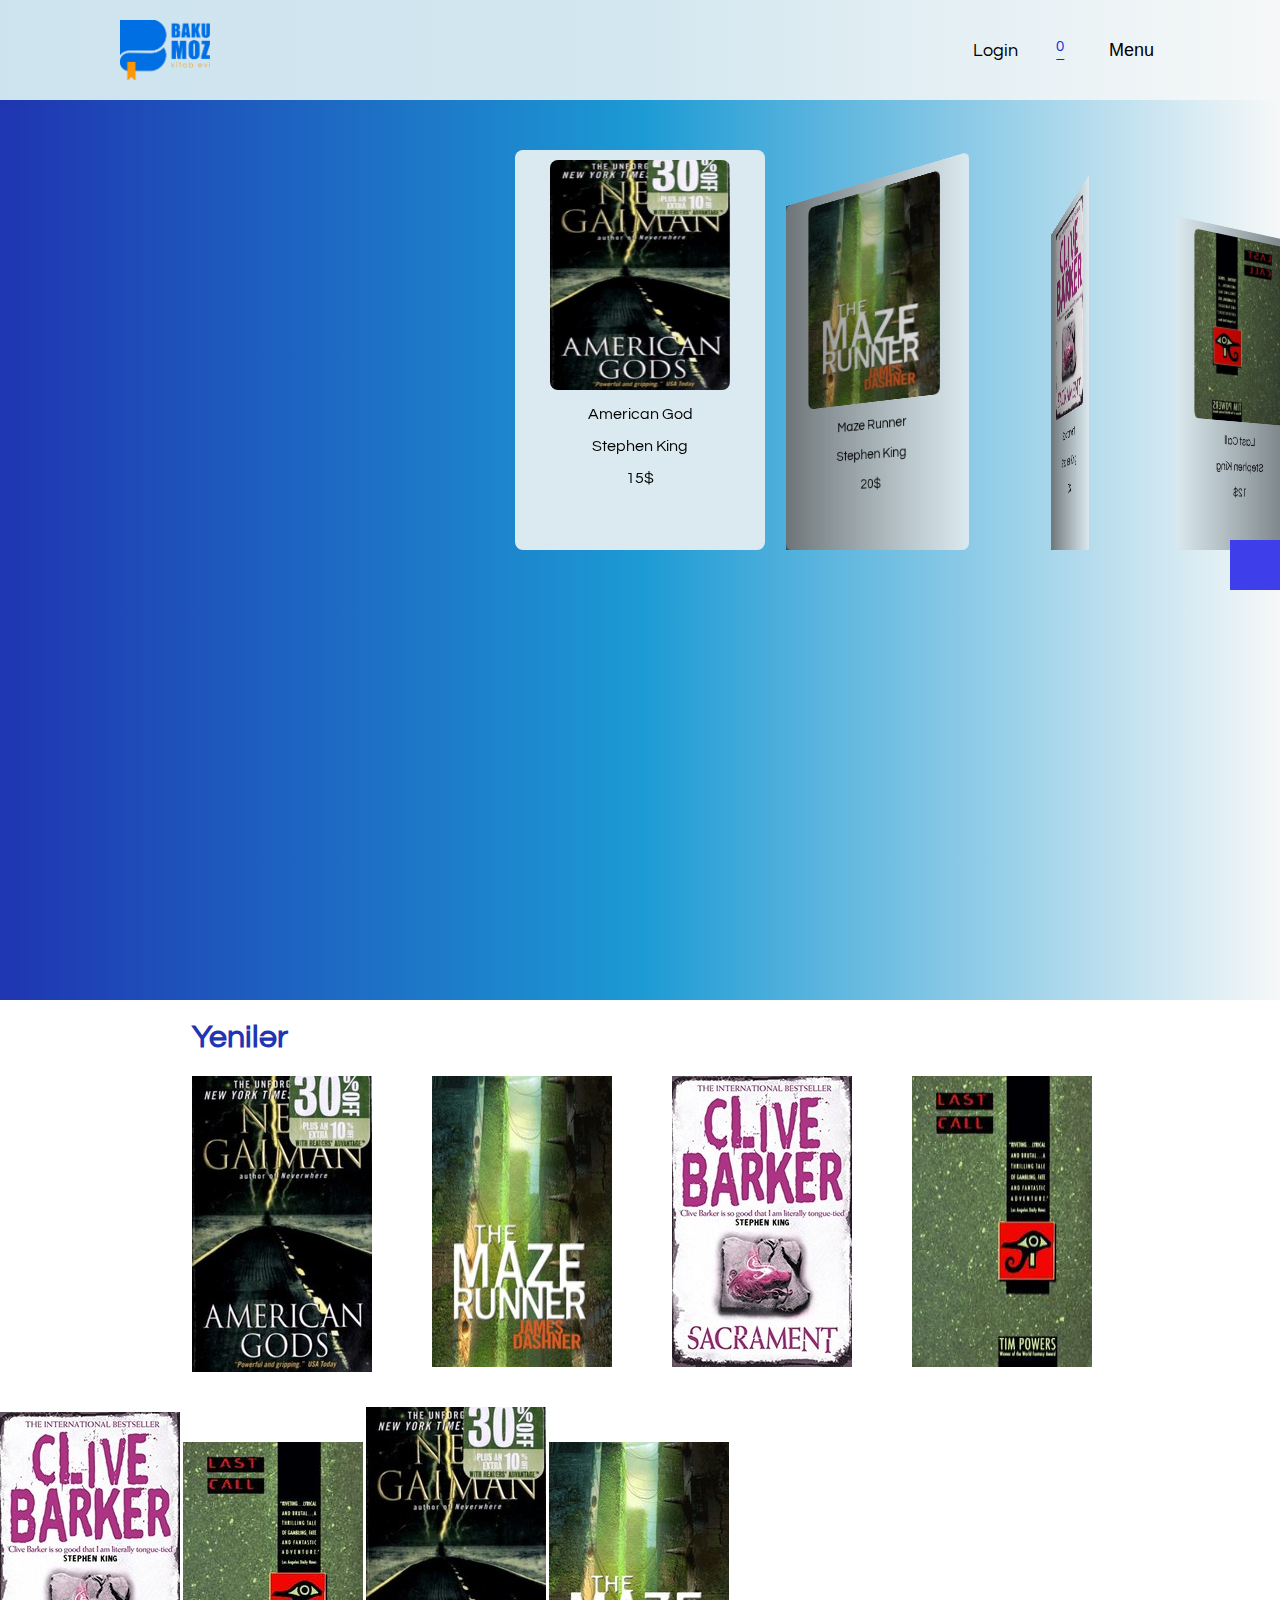
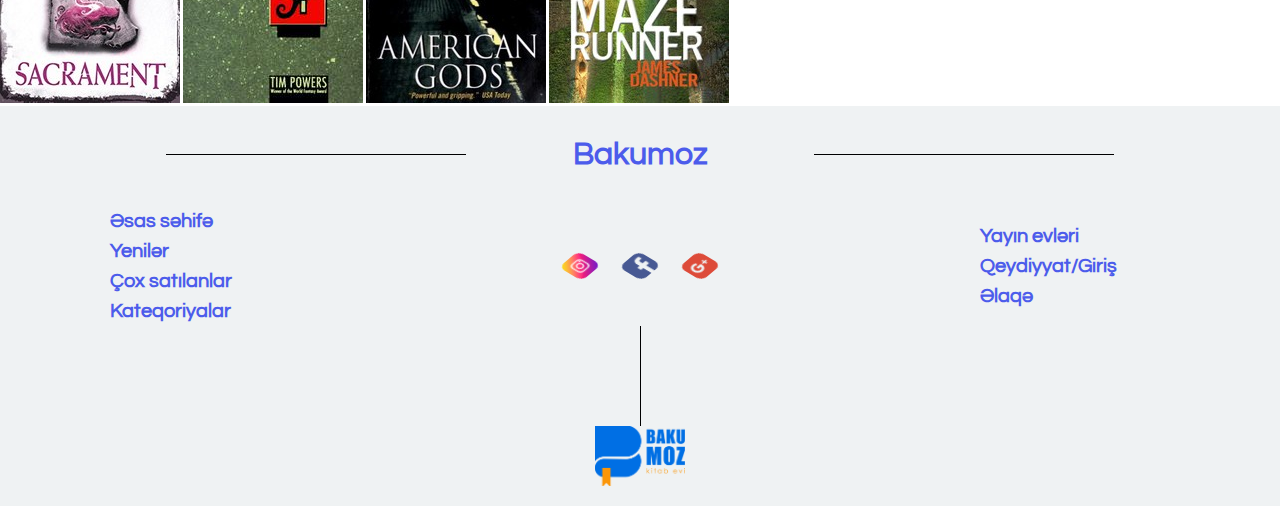
==== index.html @ a95e1ede "slider ready" ====
<!DOCTYPE html>
<html lang="en">
<head>
    <meta charset="UTF-8">
    <meta name="viewport" content="width=device-width, initial-scale=1.0">
    <title>Document</title>
    <link rel="stylesheet" href="style.css">
    <link rel="stylesheet" href="https://cdnjs.cloudflare.com/ajax/libs/font-awesome/6.5.1/css/all.min.css" integrity="sha512-DTOQO9RWCH3ppGqcWaEA1BIZOC6xxalwEsw9c2QQeAIftl+Vegovlnee1c9QX4TctnWMn13TZye+giMm8e2LwA==" crossorigin="anonymous" referrerpolicy="no-referrer" />
    <link rel="stylesheet" href="fullpage.min.css">
    <link rel="stylesheet" href="https://cdn.jsdelivr.net/npm/swiper@11/swiper-bundle.min.css" />
    <link rel="stylesheet" href="slider.css">
</head>
<body>    
    <section id="header">
        <div id="header-container">
            <img class="logo-photo" src="images/bakumoz.png">
            <div id="nav-bar">
                <div class="nav link-login">
                    <i class="fas fa-sign-in-alt" aria-hidden="true"></i>
                    <a href="#">Login</a>
                </div>
                <a href="#" class="link-basket"><i class="fas fa-shopping-basket" aria-hidden="true"></i><sup>0</sup></a>
                <button class="nav link-button">Menu</button>
            </div>
        </div>
   
    </section>
    <div id="popupWindow">
        <div id="nav-menu">
            <div id="nav-menu-1">
                <div class="text-1">   
                    <a class="nav-links" href="#">Əsas səhifə</a>
                    <a class="nav-links" href="#">Yenilər</a>
                    <a class="nav-links" href="#">Çox satılanlar</a>
                    <a class="nav-links" href="#">Kateqoriyalar</a>
                </div>

            </div>
            <div id="nav-menu-2">
                <div class="text-2">
                    <a href="#">Yayın evləri</a>
                    <a href="#">Qeydiyyat/Giriş</a>
                    <a href="#">Əlaqə</a>
               </div>
            </div>
       </div>
        <div id="icons">
            <img src="images/instagram.png">
            <img src="images/facebook.png">
            <img src="images/google-plus.png">
       </div>
       <div id="contact-info">        
           <p>Bakı </p>
           <p>+33(0) 1 55 28 81 40 95,</p>
           <p>Bd. Voltaire 75011 Bakı,</p>
           <p>Azərbaycan</p>
       </div>
       <i id="close-Menu"  class="fa-solid fa-x"></i>
    </div>
    <div class="swiper mySwiper">
        <div class="swiper-wrapper">
          <div class="swiper-slide">
            <img src="images/american.jpg"/>
            <div>
              <p>American God</p>
              <p>Stephen King</p>
              <p>15$</p>
          </div>
          </div>
          <div class="swiper-slide">
            <img src="images/mazerunner.jpg" />
            <div>
              <p>Maze Runner</p>
              <p>Stephen King</p>
              <p>20$</p>
          </div>
          </div>
          <div class="swiper-slide">
            <img src="images/sacrament.jpg" />
            <div>
              <p>Sacrament</p>
              <p>Stephen King</p>
              <p>10$</p>
          </div>
          </div>
          <div class="swiper-slide">
            <img src="images/lastcall.jpg" />
            <div>
              <p>Last Call</p>
              <p>Stephen King</p>
              <p>12$</p>
          </div>
          </div>
          <div class="swiper-slide">
            <img src="images/american.jpg"/>
            <div>
              <p>American God</p>
              <p>Stephen King</p>
              <p>15$</p>
          </div>
          </div>
          <div class="swiper-slide">
            <img src="images/mazerunner.jpg" />
            <div>
              <p>Maze Runner</p>
              <p>Stephen King</p>
              <p>20$</p>
          </div>
          </div>
          <div class="swiper-slide">
            <img src="images/sacrament.jpg" />
            <div>
              <p>Sacrament</p>
              <p>Stephen King</p>
              <p>10$</p>
          </div>
          </div>
          <div class="swiper-slide">
            <img src="images/lastcall.jpg" />
            <div>
              <p>Last Call</p>
              <p>Stephen King</p>
              <p>12$</p>
          </div>
          </div>
          <div class="swiper-slide">
            <img src="images/american.jpg"/>
            <div>
              <p>American God</p>
              <p>Stephen King</p>
              <p>15$</p>
          </div>
          </div>
          <div class="swiper-slide">
            <img src="images/mazerunner.jpg" />
            <div>
              <p>Maze Runner</p>
              <p>Stephen King</p>
              <p>20$</p>
          </div>
          </div>
          <div class="swiper-slide">
            <img src="images/sacrament.jpg" />
            <div>
              <p>Sacrament</p>
              <p>Stephen King</p>
              <p>10$</p>
          </div>
          </div>
          <div class="swiper-slide">
            <img src="images/lastcall.jpg" />
            <div>
              <p>Last Call</p>
              <p>Stephen King</p>
              <p>12$</p>
          </div>
          </div>
          
        </div>
      </div> 

    <div id="search-container">
        <button id="search-button">
            <i class="fa-solid fa-magnifying-glass"></i>
        </button>
        <input id="search-input" type="text" placeholder="Axtarış">
    </div>
            <h1 id="promo">Yenilər</h1>
            <div class="new-books">
                <div id="card">
                    <img id="img" src="images/american.jpg">
                    <div id="img-bg"></div>
            
                    <div id="cardBack">
                        <p>New</p>
                        <p>Lorem ipsum dolor sit amet consectetur adipisicing elit. Fugit sequi, veniam debitis alias magni accusantium sed excepturi error eveniet asperiores amet necessitatibus architecto similique corporis quaerat odio? Aut, at asperiores.</p>
                    </div>
                </div>
                <img src="images/mazerunner.jpg">
                <img src="images/sacrament.jpg">
                <img src="images/lastcall.jpg">
            </div>
            <div class="new-books-1">
                <img src="images/sacrament.jpg">
                <img src="images/lastcall.jpg">
                <img src="images/american.jpg">
                <img src="images/mazerunner.jpg">
            </div>

    <section id="footer">
        <div id="site-name">
            <div class="left line"></div>
            <p>Bakumoz</p>
            <div class="right line"></div>
        </div>
        <div id="site-info">
            <div class="navi link1">
                <a  href="#">Əsas səhifə</a>
                <a  href="#">Yenilər</a>
                <a  href="#">Çox satılanlar</a>
                <a  href="#">Kateqoriyalar</a>
            </div>
            <div class="social-icons"> 
                <img src="images/instagram.png">
                <img src="images/facebook.png">
                <img src="images/google-plus.png">
            </div>
          
                <div class="navi link2">
                    <a href="#">Yayın evləri</a>
                    <a href="#">Qeydiyyat/Giriş</a>
                    <a href="#">Əlaqə</a>
               </div>
        </div>
        <div id="footer-line"></div>
        <img class="logo-photo" src="images/bakumoz.png">
    </section>
<script src="script.js"></script>
<script src="https://cdn.jsdelivr.net/npm/swiper@11/swiper-bundle.min.js"></script>
<script src="slider.js"></script>
</body>
</html>
---- style.css ----
@import url('https://fonts.googleapis.com/css2?family=Kanit:wght@700&display=swap');
@import url('https://fonts.googleapis.com/css2?family=Questrial&display=swap');


* {
    box-sizing: border-box;
}

body {
    margin: 0;
    padding: 0;
    font-family: 'Questrial', sans-serif;
}

#header {
    height: 100px;
    border: black;
    background: linear-gradient(to right, rgb(205, 227, 238), rgb(211, 231, 240),rgb(246, 248, 248) );
}
.logo-photo {
    height: 60px;
    width: 90px;
    object-fit: cover;
}
#header-container {
    margin: auto 120px;
    display: flex;
    justify-content: space-between;
    align-items: center;
    height: 100%;
  
}
#nav-bar {
    display: flex;
    justify-content: space-between;
    align-items: center;
    width: 18%;
    font-size: 16px;
}

.nav {
    color: rgb(17, 37, 219);
    font-size: 18px;
    position: relative;
}
.nav::after {
    content: "";
    width: 100%;
    height: 2px;
    background-color: rgb(17, 37, 219);  
    left: 0;
    bottom: -4px;
    position: absolute;
    opacity: 0;
    transition: all 0.3s;
}
.link-basket  {
    color: rgb(17, 37, 219);
    font-size: 18px;
    transition: all 0.3s;
}
.link-login a {
    color: black;
    text-decoration: none;
    transition: all 0.3s;
}
.link-login .fa-sign-in-alt {
    transition: all 0.3s;
}
.nav:hover::after{
    opacity: 1;
}
.nav:hover {
    color: rgb(50, 224, 224);
}

.link-basket:hover{
    color:rgb(50, 224, 224);
}
.link-login a:hover{
    color:rgb(50, 224, 224);

}

.link-button {
    border-style: none;
    background-color: transparent;
    font-size: 18px;
    font-weight: 500;
    color: black;
    cursor: pointer;
    transition: all 0.3s;
}
#popupWindow {
    height: 100vh;
    width: 100vw;
    z-index: 2;
    position: absolute;
    top: 0;
    left: 0;
    display: none;
    
}
#nav-menu{
    width: 100%;
    height: 100%;
    top: 0;
    left: 0;
    overflow: hidden;
    position: relative;
}
#contact-info {
    bottom: 0;
    right: 3%;
    z-index: 1000;
    position: absolute;
    color: white;
    font-size: 14px;
    padding: 5px;

}
#contact-info.active {
    animation: showElements2 1.6s;
}
#nav-menu-1.active {
    animation: showLeftPage 1s;
}

#nav-menu-2.active {
    animation: showRightPage 1s;
}
@keyframes showLeftPage {
   
    from {
        transform: translateX(0) translateY(-500px);
        opacity:0;
        
    }
        
    to {
        transform: translateX(0px) translateY(0);
        opacity: 1;
    }
        
}
@keyframes showRightPage {
    from {
        transform: translateX(0px) translateY(-500px);
        opacity:0;
    
        
    }
        
    to {
        transform: translateX(0) translateY(0);
        opacity: 1;
    }
}
.text-1.active {
    animation: showElements 1.6s;
}
.text-2.active {
    animation: showElements2 1.6s;
}
@keyframes showElements {
    0% {
        opacity: 0;
        transform: translateX(-500px);
       

    }
    360% {
        opacity: 1;
       transform: translateX(0);

    }

}
@keyframes showElements2 {
    0% {
        opacity: 0;
        transform:  translateX(500px);
       

    }
    360% {
        opacity: 1;
       transform: translateX(0);

    }

}
#nav-menu-1 a:hover {
    background-color: rgb(45, 62, 219);
    width: 300px;
    padding: 5px;
    color: white;
    transition: all 0.5s;
    padding-left: 8px;
   

}
#nav-menu-2 a:hover {
    background-color: white;
    width: 300px;
    padding: 5px;
    color: rgb(45, 62, 219);;
    transition: all 0.5s;
    padding-left: 8px;

}
#icons.active {
    animation:  showElements 1.6s ;
}
#nav-menu  a {
    text-decoration: none;
    display: block;
    font-size: 40px;
    font-weight: 800;
    padding: 5px;

}

#nav-menu-2 a {
    color: white;

}

#nav-menu-2 {
    background-color: rgb(17, 37, 219);
    width: 65%;
    height: 100%;
    position: absolute;
    padding-left: 400px;
    right: 0;
    z-index: 999;
    clip-path: polygon(100% 0, 100% 100%, 50% 100%, 0% 0%);
 
 
}
#nav-menu-2 .text-2{
    margin-top: 160px;

}
#nav-menu-1 {
    padding-left: 100px;
    background-color: rgba(254, 255, 255, 0.9);
    width:100%;
    height: 100%;
    position: absolute;
    left: 0;
    clip-path: polygon(0% -30%, 100% 50%, 100% 100%,  0 100%);
    z-index: 999;

}
#nav-menu-1 .text-1{
    left: 100px;
    margin-top: 160px;
}
#nav-menu-1 a {
    color: rgb(45, 62, 219);


}
#icons {
    display: flex;
    justify-content: space-between;
    width: 300px;
    z-index: 1000;
    position: absolute;
    top: 80%;
    left: 10%;

    
}
#icons img {
    width: 65px;
    height: 65px;
    transform: rotateX(45deg) rotateZ(-50deg);
    object-fit: cover;
    border-radius: 12px;
    transition: 1s;
}


#icons img:hover {
    transform: translateY(-40px);
    
        
}
#close-Menu {
    z-index: 1000;
    position: absolute;
    left: 90%;
    top: 5%;
    color: white;
    font-size: 25px;
    

}


.slider-container #discount {
    background-color: rgb(50, 224, 224);
    color: white;
    position: absolute;
    width: 80px;
    height: 20px;
    transform:rotate(60deg);
    top: 30px;
    left: 180px;
}
#search-container {
    top: 60%;
    right: 0;
    z-index: 2;
    position: fixed;

}
#search-button {
    transition: 1.2s;
    background-color: rgb(62, 62, 235);
    width: 50px;
    height: 50px;
    color: white;
    border-style: none;
    font-size: 20px;
    transform: rotateZ(360deg);
    z-index:-1;
}
#search-input {
    position: absolute;
    padding-left: 20px;
    outline: none;
    height: 50px;
    width: 50px;

    /* width: 300px; */
    border-radius: 24px;
    border-style: none;
    background-color: rgb(50, 224, 224);
    display: none;
}
.search-inupt-rotating{
    transform: rotate(45deg);
}

#search-input.active {
    transition: 0.6s;
    display: block;
}
#search-button.active {
    display: none;

}
#seach-input:focus {
    outline: 0;
}


#promo {
    margin-left: 15%;
    color:rgb(31, 53, 177);

}
.new-books {
   display: flex;
   gap: 60px;
   margin-bottom: 40px;
   margin-left: 15%;
   animation: leftSlide 0.6s ease-in-out ;
  
}
.new-books #card {
    height: 250px;
    width: 180px;
    transition: 4s;
    position: relative;
}


@keyframes leftSlide {
    from{
        transform: translateX(-300px);
        opacity: 0.2;
         filter: (50px);

    }
    to {
        transform: translateX(0);
        opacity: 1;
        filter: blur(0);

    }
}


.new-books #card img {
    position: absolute;
}
#cardBack {
    display: none;
    transform: translateZ(200px);
    background-color: tomato;
    position: absolute;
    width: 250px;
    height: 100%;
    transform: rotateY(180deg);
    top: 10%;


}


#footer {
  bottom: 0;
  background-color: rgb(239, 242, 243);
  height: 400px;

}
#site-name {
    display: flex;
     justify-content: space-between;
     align-items: center;

}
#site-name p {
    color: rgb(76, 92, 235);
    font-size: 32px;
    font-weight: bold;


}
.line {
    background-color: black;
    width: 300px;
    height: 1px;

}

#site-name .right {
    margin-right: 13%;


}
#site-name .left {
    margin-left: 13%;
   
}
#site-info {
    display: flex;
    align-items: center;
    justify-content: space-around;
    margin-top: 3px;

}
.social-icons {
    display: flex;
    width: 200px;
    gap: 30px;
    margin-left: 50px;

}
.social-icons img {
    width: 30px;
    height: 30px; 
    transform: rotateX(45deg) rotateZ(-50deg);
    border-radius: 8px;
}
#site-info .navi  a{
    text-decoration: none;
    display: block;
    font-size: 20px;
    font-weight: 800;
    padding: 5px;
    color: rgb(76, 92, 235);
    width: 200px;
}
#footer-line {
    height: 100px;
    background-color: black;
    width: 1px;
    margin: 0 auto;

}

#footer .logo-photo{
    height: 60px;
    width: 90px;
    display: block;
    margin:  auto;




}
---- slider.css ----
.swiper {
  width: 100%;
  height: 100vh;
  padding-top: 50px;
  padding-bottom: 50px;
  background: linear-gradient(to right, rgb(31, 53, 177), rgb(28, 154, 212),rgb(246, 248, 248));
}


.swiper-slide {
  background-color: rgb(219, 234, 240);
  width: 250px;
  height: 400px;
  text-align: center;
  border-radius: 8px;
}
.slider-container .slide-card {
width: 250px;
height: 400px;
background-color: rgb(219, 234, 240);
border-radius: 8px;
margin-top: 60px;
position: relative;
padding: 35px;
text-align: center;

}

.swiper-slide img {
  display: block;
  width: 180px;
  width: 180px;
  height: 230px;
  border-radius: 8px;
  margin-left: 35px;
  margin-top: 10px;
}

.slider-container .slide-card img {
width: 180px;
height: 230px;
border-radius: 8px;


}
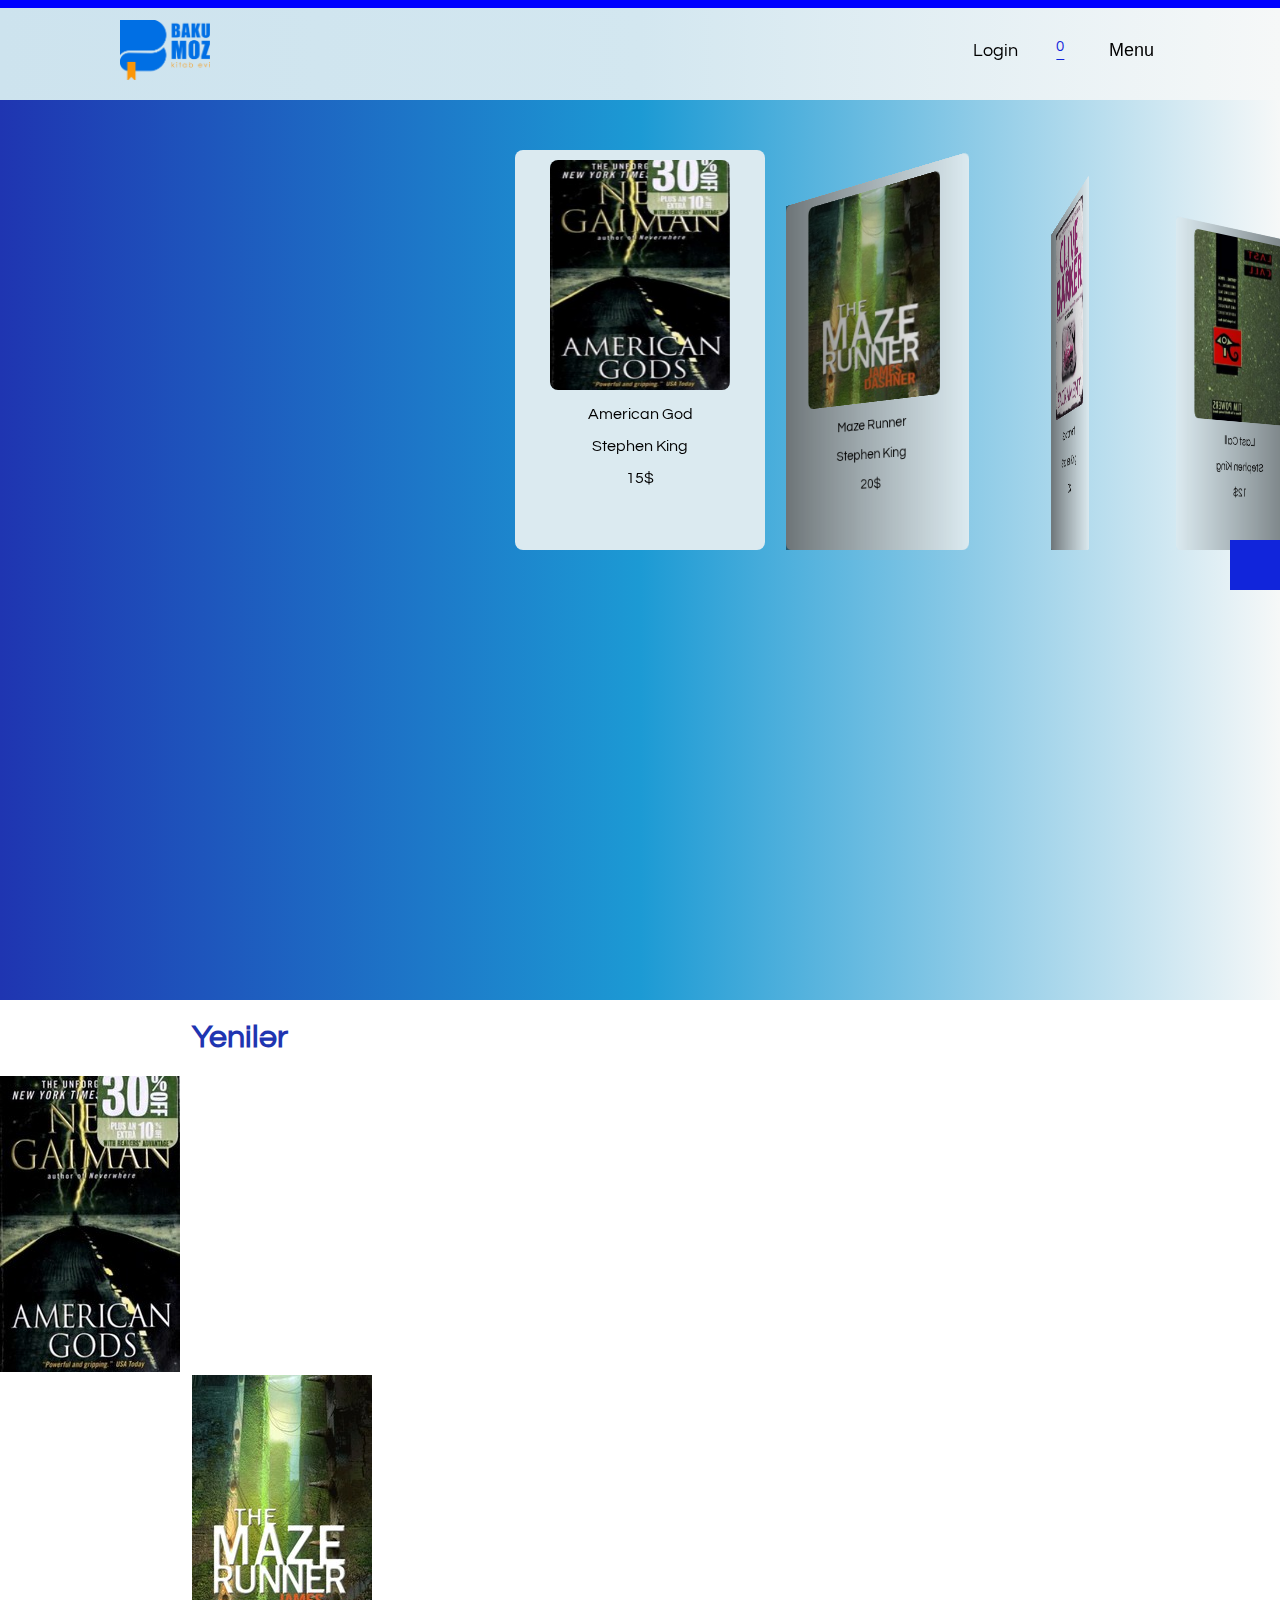
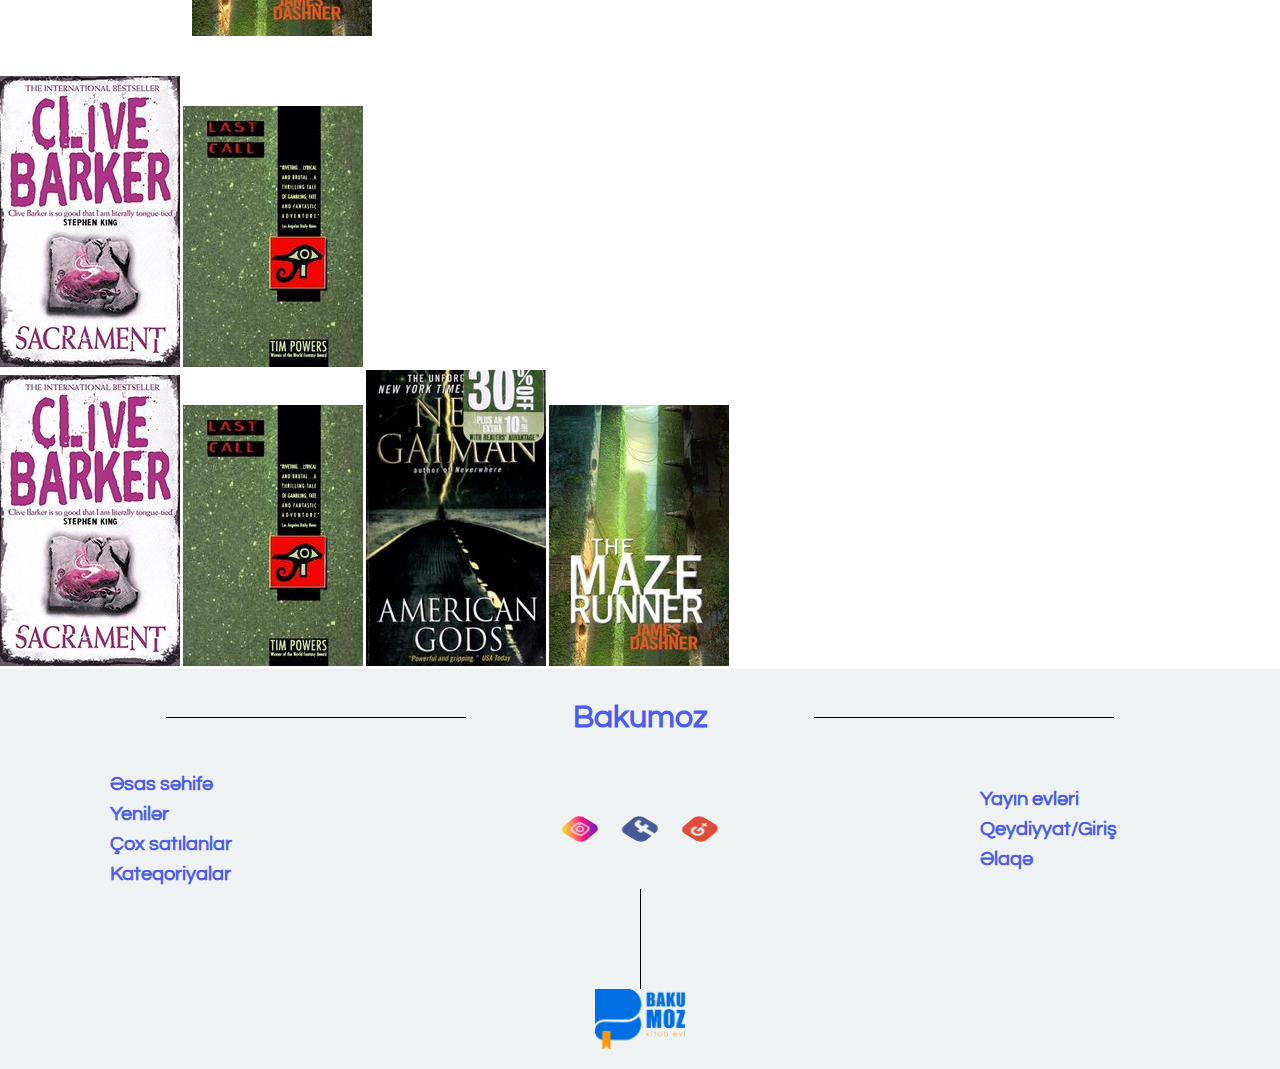
==== commit 5fe40da0: "working on scroll animations" ====
--- a/index.html
+++ b/index.html
@@ -6,11 +6,12 @@
     <title>Document</title>
     <link rel="stylesheet" href="style.css">
     <link rel="stylesheet" href="https://cdnjs.cloudflare.com/ajax/libs/font-awesome/6.5.1/css/all.min.css" integrity="sha512-DTOQO9RWCH3ppGqcWaEA1BIZOC6xxalwEsw9c2QQeAIftl+Vegovlnee1c9QX4TctnWMn13TZye+giMm8e2LwA==" crossorigin="anonymous" referrerpolicy="no-referrer" />
-    <link rel="stylesheet" href="fullpage.min.css">
     <link rel="stylesheet" href="https://cdn.jsdelivr.net/npm/swiper@11/swiper-bundle.min.css" />
     <link rel="stylesheet" href="slider.css">
+    <link rel="stylesheet" href="scroll.css">
 </head>
 <body>    
+    <div id="scroll-tracker"></div>
     <section id="header">
         <div id="header-container">
             <img class="logo-photo" src="images/bakumoz.png">
@@ -23,7 +24,6 @@
                 <button class="nav link-button">Menu</button>
             </div>
         </div>
-   
     </section>
     <div id="popupWindow">
         <div id="nav-menu">
@@ -34,7 +34,6 @@
                     <a class="nav-links" href="#">Çox satılanlar</a>
                     <a class="nav-links" href="#">Kateqoriyalar</a>
                 </div>
-
             </div>
             <div id="nav-menu-2">
                 <div class="text-2">
@@ -155,18 +154,18 @@
               <p>12$</p>
           </div>
           </div>
-          
         </div>
       </div> 
 
     <div id="search-container">
+        <i class="fa-solid fa-arrow-right"></i>
+        <input id="search-input" type="text" placeholder="Axtarış">
         <button id="search-button">
             <i class="fa-solid fa-magnifying-glass"></i>
         </button>
-        <input id="search-input" type="text" placeholder="Axtarış">
     </div>
             <h1 id="promo">Yenilər</h1>
-            <div class="new-books">
+            <div >
                 <div id="card">
                     <img id="img" src="images/american.jpg">
                     <div id="img-bg"></div>
@@ -176,11 +175,11 @@
                         <p>Lorem ipsum dolor sit amet consectetur adipisicing elit. Fugit sequi, veniam debitis alias magni accusantium sed excepturi error eveniet asperiores amet necessitatibus architecto similique corporis quaerat odio? Aut, at asperiores.</p>
                     </div>
                 </div>
-                <img src="images/mazerunner.jpg">
+                <img class="new-books" src="images/mazerunner.jpg">
                 <img src="images/sacrament.jpg">
                 <img src="images/lastcall.jpg">
             </div>
-            <div class="new-books-1">
+            <div >
                 <img src="images/sacrament.jpg">
                 <img src="images/lastcall.jpg">
                 <img src="images/american.jpg">
@@ -216,6 +215,8 @@
         <img class="logo-photo" src="images/bakumoz.png">
     </section>
 <script src="script.js"></script>
+<script src="scroll.js"></script>
+<script src="https://flackr.github.io/scroll-timeline/dist/scroll-timeline.js"></script>
 <script src="https://cdn.jsdelivr.net/npm/swiper@11/swiper-bundle.min.js"></script>
 <script src="slider.js"></script>
 </body>
--- a/style.css
+++ b/style.css
@@ -1,5 +1,6 @@
 @import url('https://fonts.googleapis.com/css2?family=Kanit:wght@700&display=swap');
 @import url('https://fonts.googleapis.com/css2?family=Questrial&display=swap');
+
 
 
 * {
@@ -294,11 +295,8 @@
     left: 90%;
     top: 5%;
     color: white;
-    font-size: 25px;
-    
-
-}
-
+    font-size: 25px;  
+}
 
 .slider-container #discount {
     background-color: rgb(50, 224, 224);
@@ -311,64 +309,87 @@
     left: 180px;
 }
 #search-container {
+    transition: all 0.5s cubic-bezier(0.68, -0.55, 0.265, 1.55);
     top: 60%;
     right: 0;
-    z-index: 2;
-    position: fixed;
-
-}
-#search-button {
-    transition: 1.2s;
-    background-color: rgb(62, 62, 235);
+    z-index: 1;
     width: 50px;
     height: 50px;
-    color: white;
+    position: absolute;
+    background-color: rgb(17, 37, 219);
+
+}
+ #search-container #search-button {
+    transition: 1.2s;
+    color: white;
+    width: 35px;
+    height: 35px;
+    font-size: 20px;
+    position: absolute;
+    top: 50%;
+    right: 10%;
+    transform: translateY(-50%) translateX(-10%);
+    z-index: 2;
+    font-size: 18px;
+    background-color: transparent;
     border-style: none;
-    font-size: 20px;
-    transform: rotateZ(360deg);
-    z-index:-1;
-}
-#search-input {
+}
+#search-container #search-button.active {
+    color: rgb(17, 37, 219);
+    background-color: white;
+    border-radius: 50px;
+
+}
+#search-container.active {
+  width: 300px;
+  background-color: transparent;
+
+}
+
+#search-container .fa-arrow-right {
+    color: white;
+    position: absolute;
+    top: 50%;
+    left: 5%;
+    transform: translateY(-50%);
+    z-index: 2;
+    display: none;
+}
+#search-container .fa-arrow-right.active {
+   display: block;
+}
+
+#search-container #search-input {
+
     position: absolute;
     padding-left: 20px;
     outline: none;
-    height: 50px;
-    width: 50px;
-
-    /* width: 300px; */
+    width: 100%;
+    height: 100%;
     border-radius: 24px;
     border-style: none;
     background-color: rgb(50, 224, 224);
+    padding: 0 40px 0 40px;
     display: none;
-}
-.search-inupt-rotating{
-    transform: rotate(45deg);
-}
-
-#search-input.active {
-    transition: 0.6s;
+    right: 0;
+}
+
+#search-container #search-input.active {
     display: block;
 }
-#search-button.active {
-    display: none;
-
-}
-#seach-input:focus {
-    outline: 0;
-}
+
 
 
 #promo {
     margin-left: 15%;
     color:rgb(31, 53, 177);
-
 }
 .new-books {
    display: flex;
    gap: 60px;
    margin-bottom: 40px;
    margin-left: 15%;
-   animation: leftSlide 0.6s ease-in-out ;
+  
   
 }
 .new-books #card {
--- a/scroll.css
+++ b/scroll.css
@@ -0,0 +1,8 @@
+#scroll-tracker {
+    height: 0.5rem;
+    background-color: blue;
+    position: fixed;
+    inset: 0 0 auto;
+    transform-origin: left;
+
+}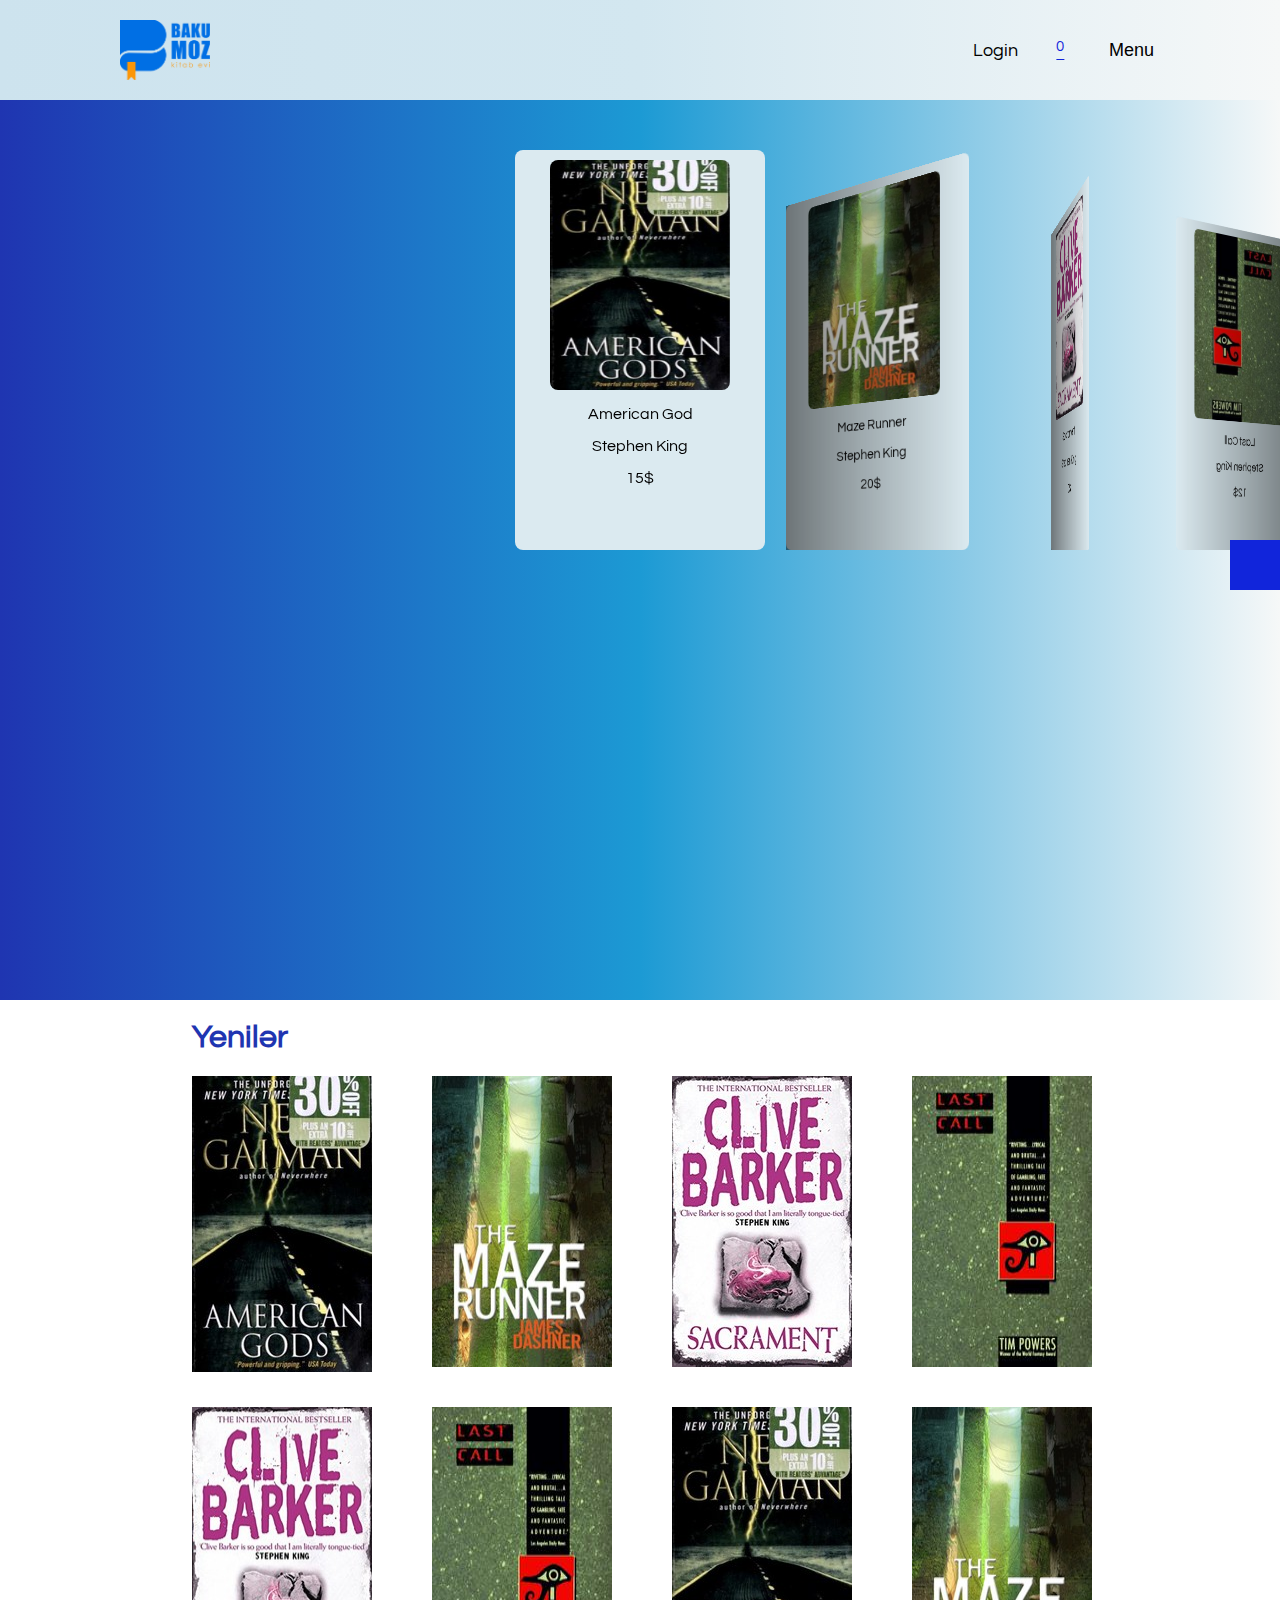
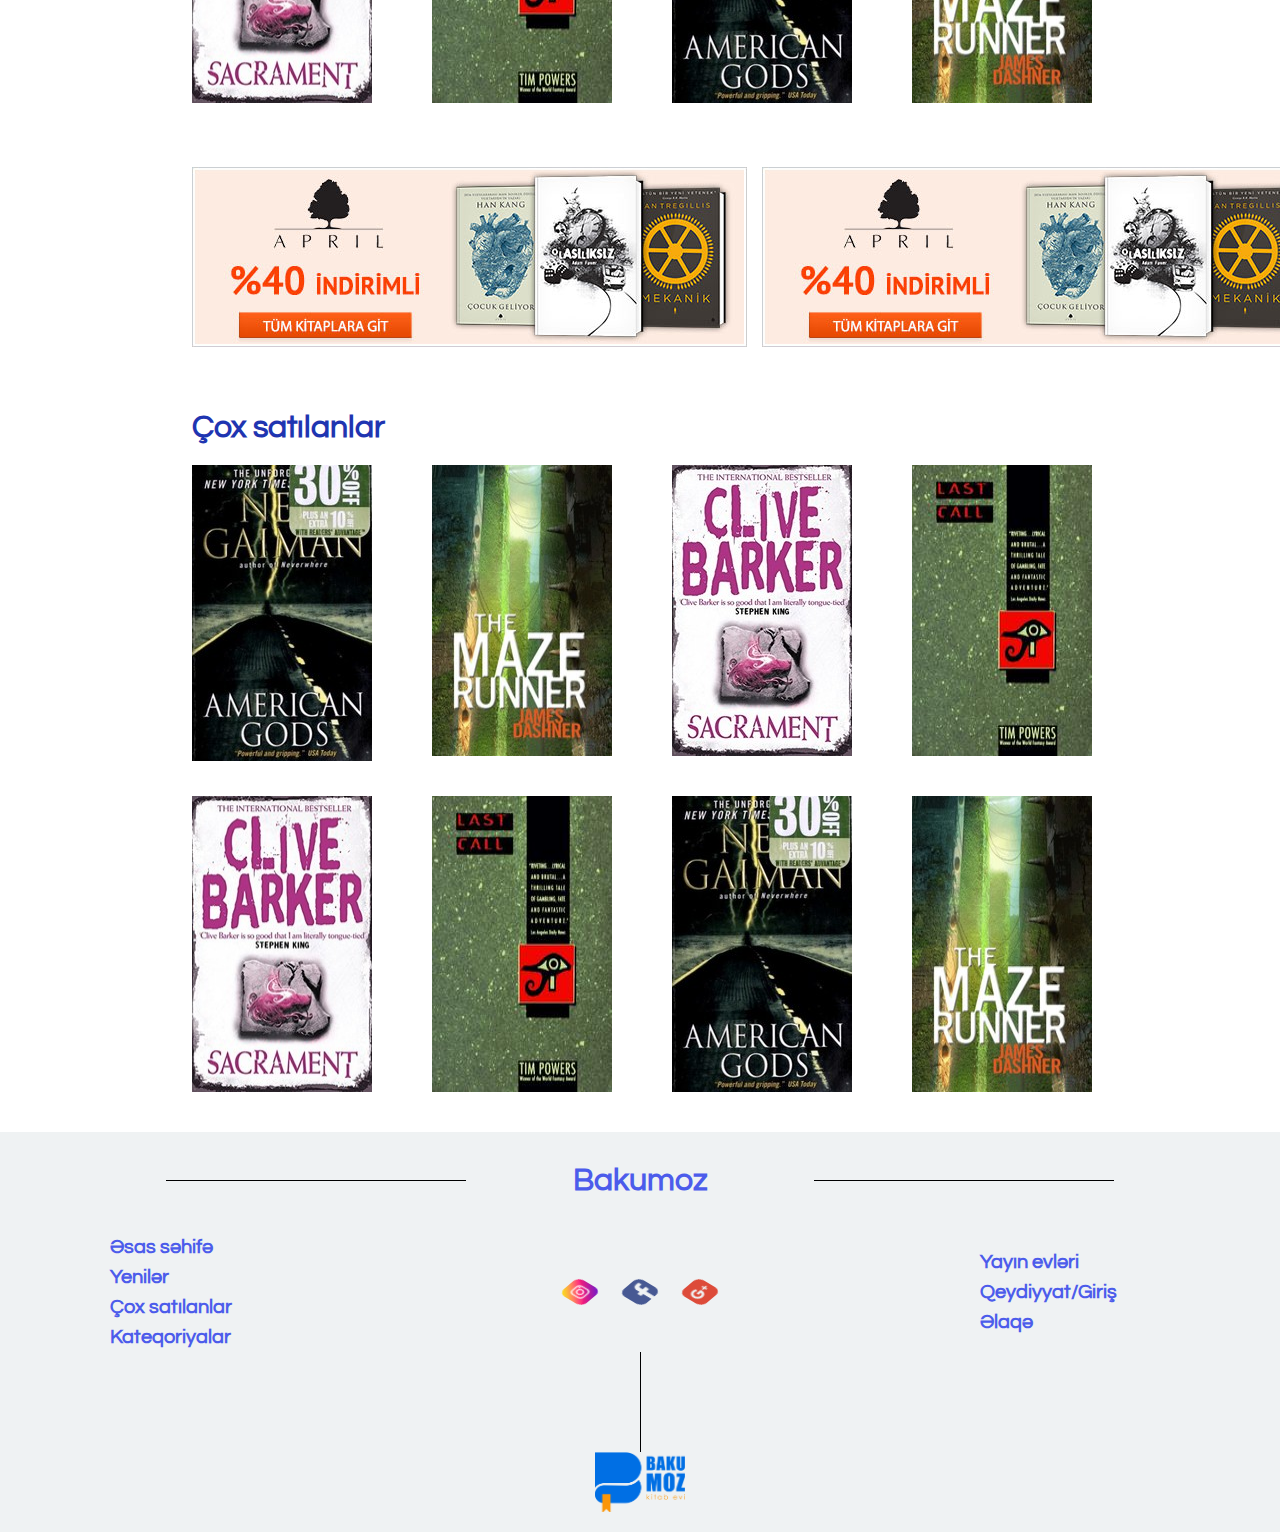
==== commit 596f0e5d: "scroll animations working" ====
--- a/index.html
+++ b/index.html
@@ -8,7 +8,6 @@
     <link rel="stylesheet" href="https://cdnjs.cloudflare.com/ajax/libs/font-awesome/6.5.1/css/all.min.css" integrity="sha512-DTOQO9RWCH3ppGqcWaEA1BIZOC6xxalwEsw9c2QQeAIftl+Vegovlnee1c9QX4TctnWMn13TZye+giMm8e2LwA==" crossorigin="anonymous" referrerpolicy="no-referrer" />
     <link rel="stylesheet" href="https://cdn.jsdelivr.net/npm/swiper@11/swiper-bundle.min.css" />
     <link rel="stylesheet" href="slider.css">
-    <link rel="stylesheet" href="scroll.css">
 </head>
 <body>    
     <div id="scroll-tracker"></div>
@@ -165,7 +164,7 @@
         </button>
     </div>
             <h1 id="promo">Yenilər</h1>
-            <div >
+            <div class="new-books" >
                 <div id="card">
                     <img id="img" src="images/american.jpg">
                     <div id="img-bg"></div>
@@ -175,17 +174,43 @@
                         <p>Lorem ipsum dolor sit amet consectetur adipisicing elit. Fugit sequi, veniam debitis alias magni accusantium sed excepturi error eveniet asperiores amet necessitatibus architecto similique corporis quaerat odio? Aut, at asperiores.</p>
                     </div>
                 </div>
-                <img class="new-books" src="images/mazerunner.jpg">
-                <img src="images/sacrament.jpg">
-                <img src="images/lastcall.jpg">
-            </div>
-            <div >
+                <img src="images/mazerunner.jpg">
+                <img src="images/sacrament.jpg">
+                <img src="images/lastcall.jpg">
+            </div>
+            <div class="new-books">
                 <img src="images/sacrament.jpg">
                 <img src="images/lastcall.jpg">
                 <img src="images/american.jpg">
                 <img src="images/mazerunner.jpg">
             </div>
-
+            <div class="sale-books">
+                <img class="sale leftBook" src="images/sale.jpg">
+                <img class="sale rightBook" src="images/sale.jpg">
+            </div>
+            <h1 id="promo">Çox satılanlar</h1>
+            <div class="new-books" >
+                <div id="card">
+                    <img id="img" src="images/american.jpg">
+                    <div id="img-bg"></div>
+            
+                    <div id="cardBack">
+                        <p>New</p>
+                        <p>Lorem ipsum dolor sit amet consectetur adipisicing elit. Fugit sequi, veniam debitis alias magni accusantium sed excepturi error eveniet asperiores amet necessitatibus architecto similique corporis quaerat odio? Aut, at asperiores.</p>
+                    </div>
+                </div>
+                <img src="images/mazerunner.jpg">
+                <img src="images/sacrament.jpg">
+                <img src="images/lastcall.jpg">
+            </div>
+            <div class="new-books">
+                <img src="images/sacrament.jpg">
+                <img src="images/lastcall.jpg">
+                <img src="images/american.jpg">
+                <img src="images/mazerunner.jpg">
+            </div>
+ 
+        
     <section id="footer">
         <div id="site-name">
             <div class="left line"></div>
@@ -215,8 +240,6 @@
         <img class="logo-photo" src="images/bakumoz.png">
     </section>
 <script src="script.js"></script>
-<script src="scroll.js"></script>
-<script src="https://flackr.github.io/scroll-timeline/dist/scroll-timeline.js"></script>
 <script src="https://cdn.jsdelivr.net/npm/swiper@11/swiper-bundle.min.js"></script>
 <script src="slider.js"></script>
 </body>
--- a/style.css
+++ b/style.css
@@ -1,6 +1,5 @@
 @import url('https://fonts.googleapis.com/css2?family=Kanit:wght@700&display=swap');
 @import url('https://fonts.googleapis.com/css2?family=Questrial&display=swap');
-
 
 
 * {
@@ -236,8 +235,7 @@
     right: 0;
     z-index: 999;
     clip-path: polygon(100% 0, 100% 100%, 50% 100%, 0% 0%);
- 
- 
+
 }
 #nav-menu-2 .text-2{
     margin-top: 160px;
@@ -260,8 +258,6 @@
 }
 #nav-menu-1 a {
     color: rgb(45, 62, 219);
-
-
 }
 #icons {
     display: flex;
@@ -286,8 +282,7 @@
 
 #icons img:hover {
     transform: translateY(-40px);
-    
-        
+  
 }
 #close-Menu {
     z-index: 1000;
@@ -317,7 +312,6 @@
     height: 50px;
     position: absolute;
     background-color: rgb(17, 37, 219);
-
 }
  #search-container #search-button {
     transition: 1.2s;
@@ -343,7 +337,6 @@
 #search-container.active {
   width: 300px;
   background-color: transparent;
-
 }
 
 #search-container .fa-arrow-right {
@@ -360,7 +353,6 @@
 }
 
 #search-container #search-input {
-
     position: absolute;
     padding-left: 20px;
     outline: none;
@@ -379,19 +371,80 @@
 }
 
 
-
 #promo {
     margin-left: 15%;
     color:rgb(31, 53, 177);
 }
+
 .new-books {
    display: flex;
    gap: 60px;
    margin-bottom: 40px;
    margin-left: 15%;
-  
-  
-}
+
+}
+.new-books.inverse {
+ 
+ animation-name: animatedPic;
+ animation-duration: 1s;
+
+
+}
+@keyframes animatedPic {
+    0%{
+        opacity: 0;
+        transform: translateX(-500px);
+
+    }
+    100% {
+        opacity: 1;
+        transform: translateX(0);
+    }
+    
+}
+.sale-books {
+    display: flex;
+    flex-direction: row;
+    gap: 15px;
+    margin: 5% 15% 5%;
+}
+.sale-books .leftBook.inverse {
+    animation-name: animatedPic;
+ animation-duration: 1s;
+
+
+}
+@keyframes animatedPic {
+    0%{
+        opacity: 0;
+        transform: translateX(-500px);
+
+    }
+    100% {
+        opacity: 1;
+        transform: translateX(0);
+    } 
+
+}
+.sale-books .rightBook.inverse {
+    animation-name: animatedPicRight;
+    animation-duration: 1s;
+
+}
+@keyframes animatedPicRight {
+    0%{
+        opacity: 0;
+        transform: translateX(500px);
+
+    }
+    100% {
+        opacity: 1;
+        transform: translateX(0);
+    } 
+
+}
+
+
 .new-books #card {
     height: 250px;
     width: 180px;
@@ -400,21 +453,6 @@
 }
 
 
-@keyframes leftSlide {
-    from{
-        transform: translateX(-300px);
-        opacity: 0.2;
-         filter: (50px);
-
-    }
-    to {
-        transform: translateX(0);
-        opacity: 1;
-        filter: blur(0);
-
-    }
-}
-
 
 .new-books #card img {
     position: absolute;
@@ -429,9 +467,7 @@
     transform: rotateY(180deg);
     top: 10%;
 
-
-}
-
+}
 
 #footer {
   bottom: 0;
@@ -512,6 +548,4 @@
     margin:  auto;
 
 
-
-
-}
+}
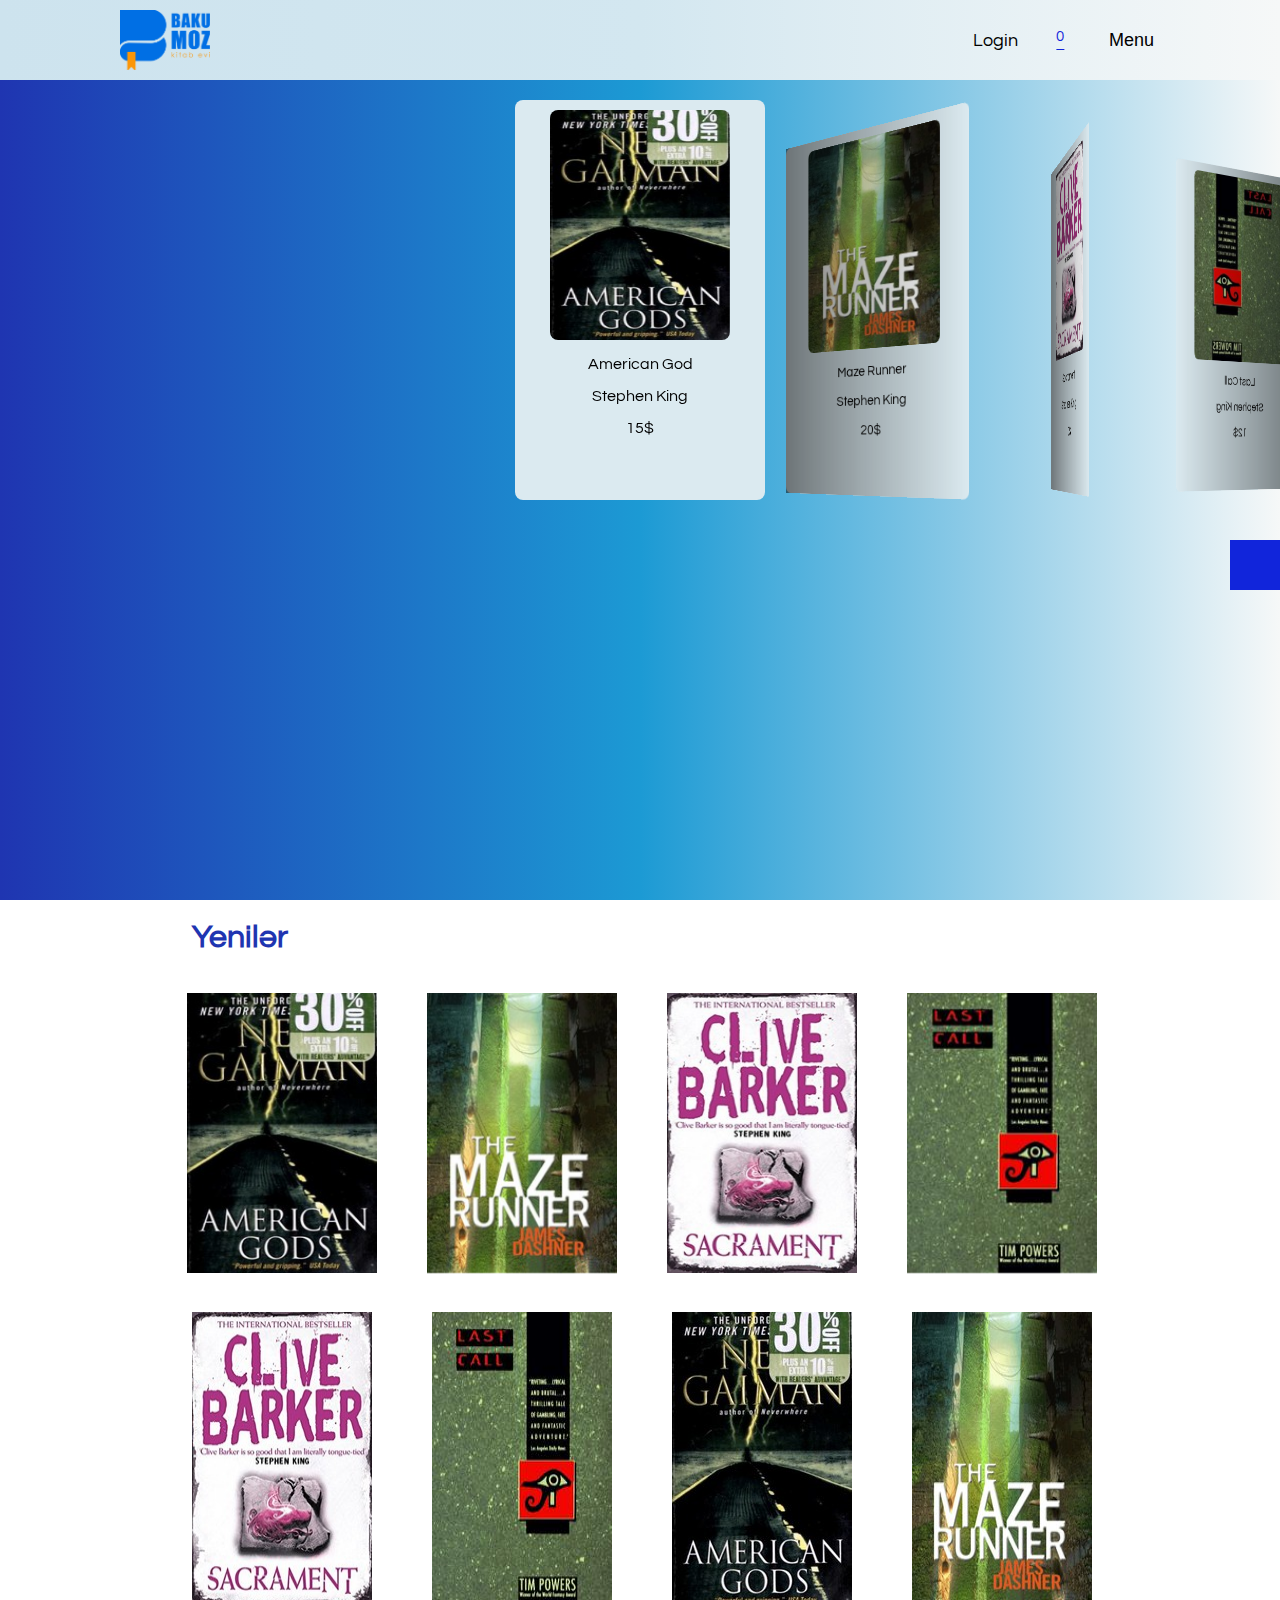
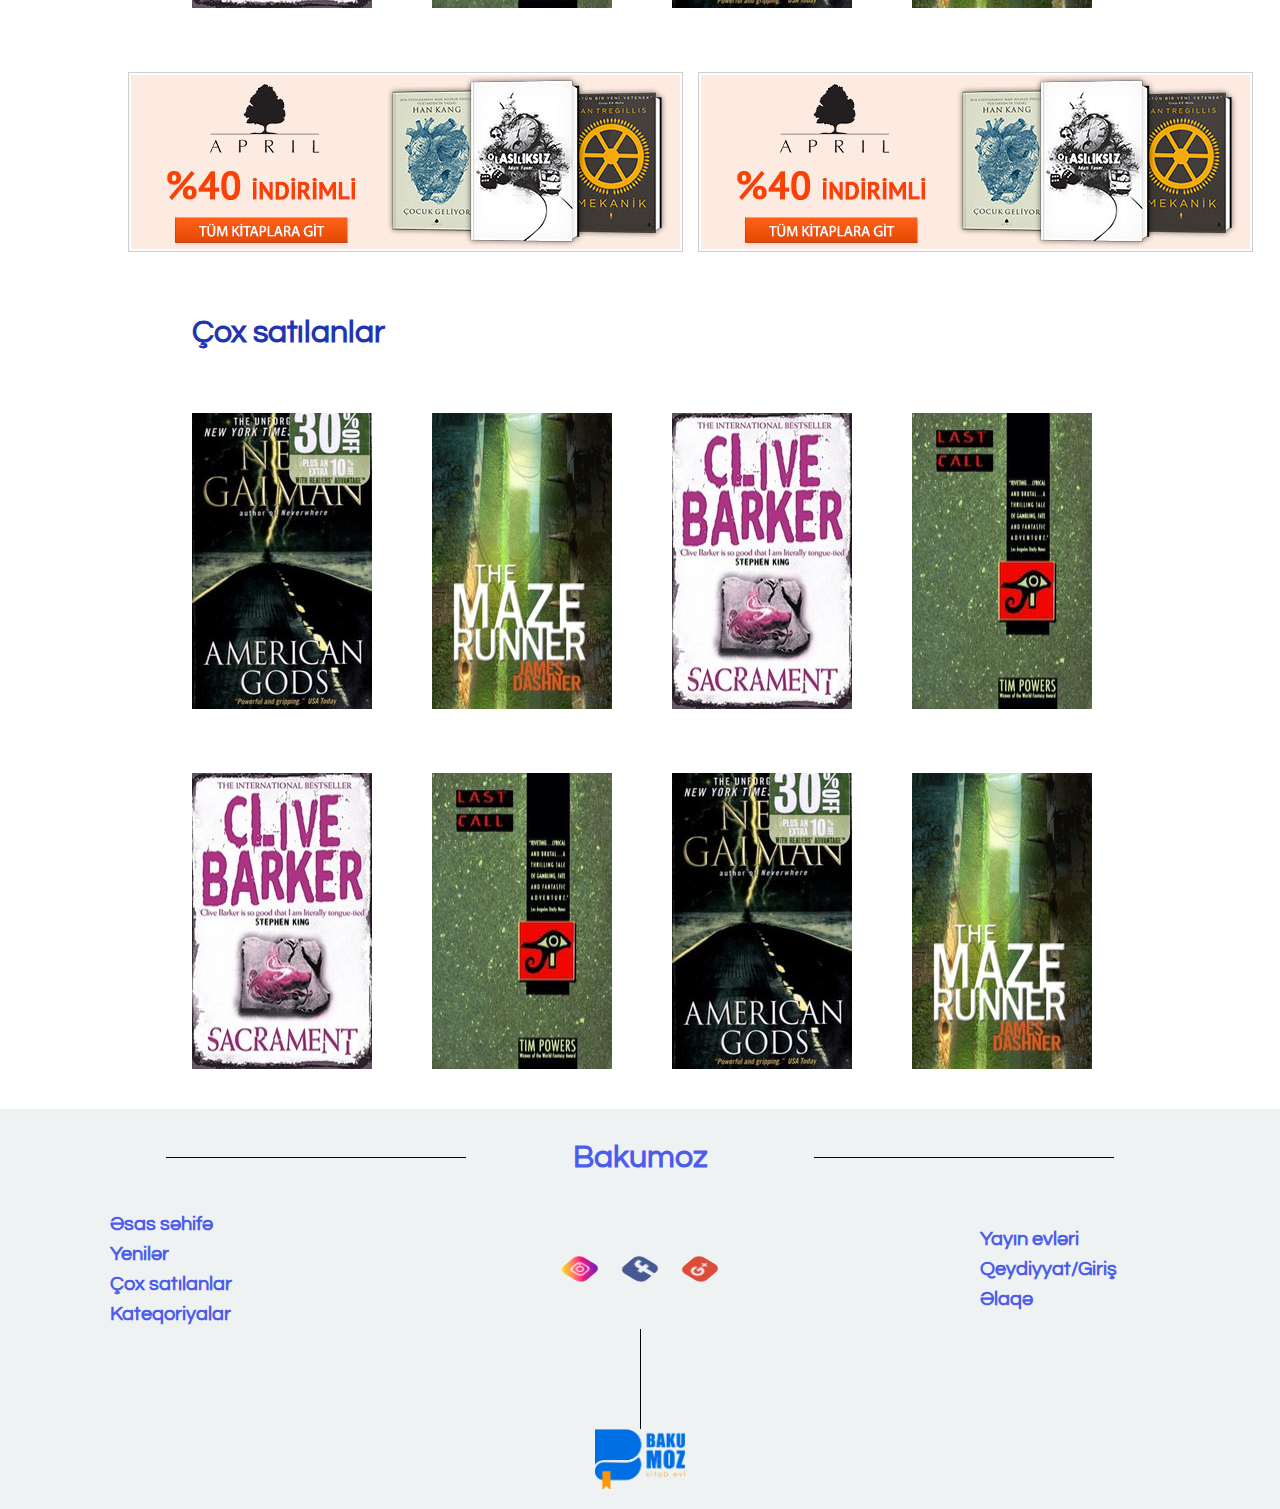
==== commit 8797439f: "working on 3d book" ====
--- a/index.html
+++ b/index.html
@@ -165,18 +165,39 @@
     </div>
             <h1 id="promo">Yenilər</h1>
             <div class="new-books" >
-                <div id="card">
-                    <img id="img" src="images/american.jpg">
-                    <div id="img-bg"></div>
-            
-                    <div id="cardBack">
+                <div class="card">
+                    <img class="img" src="images/american.jpg">
+                    <div class="img bg"></div>
+                    <div class="cardBack">
+                        <p>New</p>
+                        <p>Lorem ipsum dolor sit amet consectetur adipisicing elit. Aut natus modi minima est error iusto, ratione dicta, reiciendis corporis reprehenderit libero earum pariatur et voluptate? At quod architecto reprehenderit culpa.<span>Read More</span></p>
+                    </div>
+                </div>
+                <div class="card">
+                    <img class="img" src="images/mazerunner.jpg">
+                    <div class="img bg"></div>
+                    <div class="cardBack">
                         <p>New</p>
                         <p>Lorem ipsum dolor sit amet consectetur adipisicing elit. Fugit sequi, veniam debitis alias magni accusantium sed excepturi error eveniet asperiores amet necessitatibus architecto similique corporis quaerat odio? Aut, at asperiores.</p>
                     </div>
                 </div>
-                <img src="images/mazerunner.jpg">
-                <img src="images/sacrament.jpg">
-                <img src="images/lastcall.jpg">
+                  
+                <div class="card">
+                    <img class="img" src="images/sacrament.jpg">
+                    <div class="img bg"></div>
+                    <div class="cardBack">
+                        <p>New</p>
+                        <p>Lorem ipsum dolor sit amet consectetur adipisicing elit. Fugit sequi, veniam debitis alias magni accusantium sed excepturi error eveniet asperiores amet necessitatibus architecto similique corporis quaerat odio? Aut, at asperiores.</p>
+                    </div>
+                </div>
+                <div class="card">
+                    <img class="img" src="images/lastcall.jpg">
+                    <div class="img bg"></div>
+                    <div class="cardBack">
+                        <p>New</p>
+                        <p>Lorem ipsum dolor sit amet consectetur adipisicing elit. Fugit sequi, veniam debitis alias magni accusantium sed excepturi error eveniet asperiores amet necessitatibus architecto similique corporis quaerat odio? Aut, at asperiores.</p>
+                    </div>
+                </div>
             </div>
             <div class="new-books">
                 <img src="images/sacrament.jpg">
@@ -190,15 +211,7 @@
             </div>
             <h1 id="promo">Çox satılanlar</h1>
             <div class="new-books" >
-                <div id="card">
-                    <img id="img" src="images/american.jpg">
-                    <div id="img-bg"></div>
-            
-                    <div id="cardBack">
-                        <p>New</p>
-                        <p>Lorem ipsum dolor sit amet consectetur adipisicing elit. Fugit sequi, veniam debitis alias magni accusantium sed excepturi error eveniet asperiores amet necessitatibus architecto similique corporis quaerat odio? Aut, at asperiores.</p>
-                    </div>
-                </div>
+                <img src="images/american.jpg">
                 <img src="images/mazerunner.jpg">
                 <img src="images/sacrament.jpg">
                 <img src="images/lastcall.jpg">
--- a/style.css
+++ b/style.css
@@ -13,8 +13,12 @@
 }
 
 #header {
-    height: 100px;
+    height: 80px;
     border: black;
+    position: fixed;
+    z-index: 1000;
+    inset: 0 0 auto;
+
     background: linear-gradient(to right, rgb(205, 227, 238), rgb(211, 231, 240),rgb(246, 248, 248) );
 }
 .logo-photo {
@@ -99,6 +103,7 @@
     top: 0;
     left: 0;
     display: none;
+    
     
 }
 #nav-menu{
@@ -381,12 +386,14 @@
    gap: 60px;
    margin-bottom: 40px;
    margin-left: 15%;
+   margin-top: 5%;
 
 }
 .new-books.inverse {
  
  animation-name: animatedPic;
- animation-duration: 1s;
+ animation-duration: 0.8s;
+ animation-timing-function: ease-in-out;
 
 
 }
@@ -406,14 +413,15 @@
     display: flex;
     flex-direction: row;
     gap: 15px;
-    margin: 5% 15% 5%;
+    margin: 5% 10% 5%;
 }
 .sale-books .leftBook.inverse {
     animation-name: animatedPic;
- animation-duration: 1s;
-
-
-}
+    animation-duration: 1s;
+
+
+}
+
 @keyframes animatedPic {
     0%{
         opacity: 0;
@@ -443,31 +451,64 @@
     } 
 
 }
-
-
-.new-books #card {
-    height: 250px;
+.img {
+    width: 190px;
+    height: 280px;
+    position: absolute;
+ 
+
+}
+.bg {
+    background-color:  #1d1d1d;
+    display: none;
+    transform: translateZ(-1px)
+
+}
+.bg.animate {
+    display: block;
+}
+
+.cardBack.animate {
+    display: block;
+}
+.new-books .card {
+    height: 230px;
     width: 180px;
-    transition: 4s;
+    transition: 1s;
     position: relative;
-}
-
-
-
-.new-books #card img {
-    position: absolute;
-}
-#cardBack {
+    display: flex;
+    align-items: center;
+    justify-content: center;
+    transform-style: preserve-3d;
+}
+.new-books .card.animate {
+    transform: rotateY(180deg);
+}
+
+.cardBack {
     display: none;
-    transform: translateZ(200px);
-    background-color: tomato;
+    transform: translateZ(-120px) rotateY(180deg);
+    background-image: linear-gradient(90deg, tomato , rgb(245, 203, 67));
     position: absolute;
     width: 250px;
     height: 100%;
-    transform: rotateY(180deg);
-    top: 10%;
-
-}
+    color: white;
+    text-align: center;
+    box-sizing: border-box;
+    padding: 10px;
+    line-height: 20px;
+}
+.card .cardBack span{
+    color: rgb(17, 37, 219);
+    font-weight: 500;
+    right: 0;
+    right: 0;
+
+}
+.cardBack.animate {
+    display: block;
+}
+
 
 #footer {
   bottom: 0;
--- a/slider.css
+++ b/slider.css
@@ -2,7 +2,7 @@
 .swiper {
   width: 100%;
   height: 100vh;
-  padding-top: 50px;
+  padding-top: 100px;
   padding-bottom: 50px;
   background: linear-gradient(to right, rgb(31, 53, 177), rgb(28, 154, 212),rgb(246, 248, 248));
 }
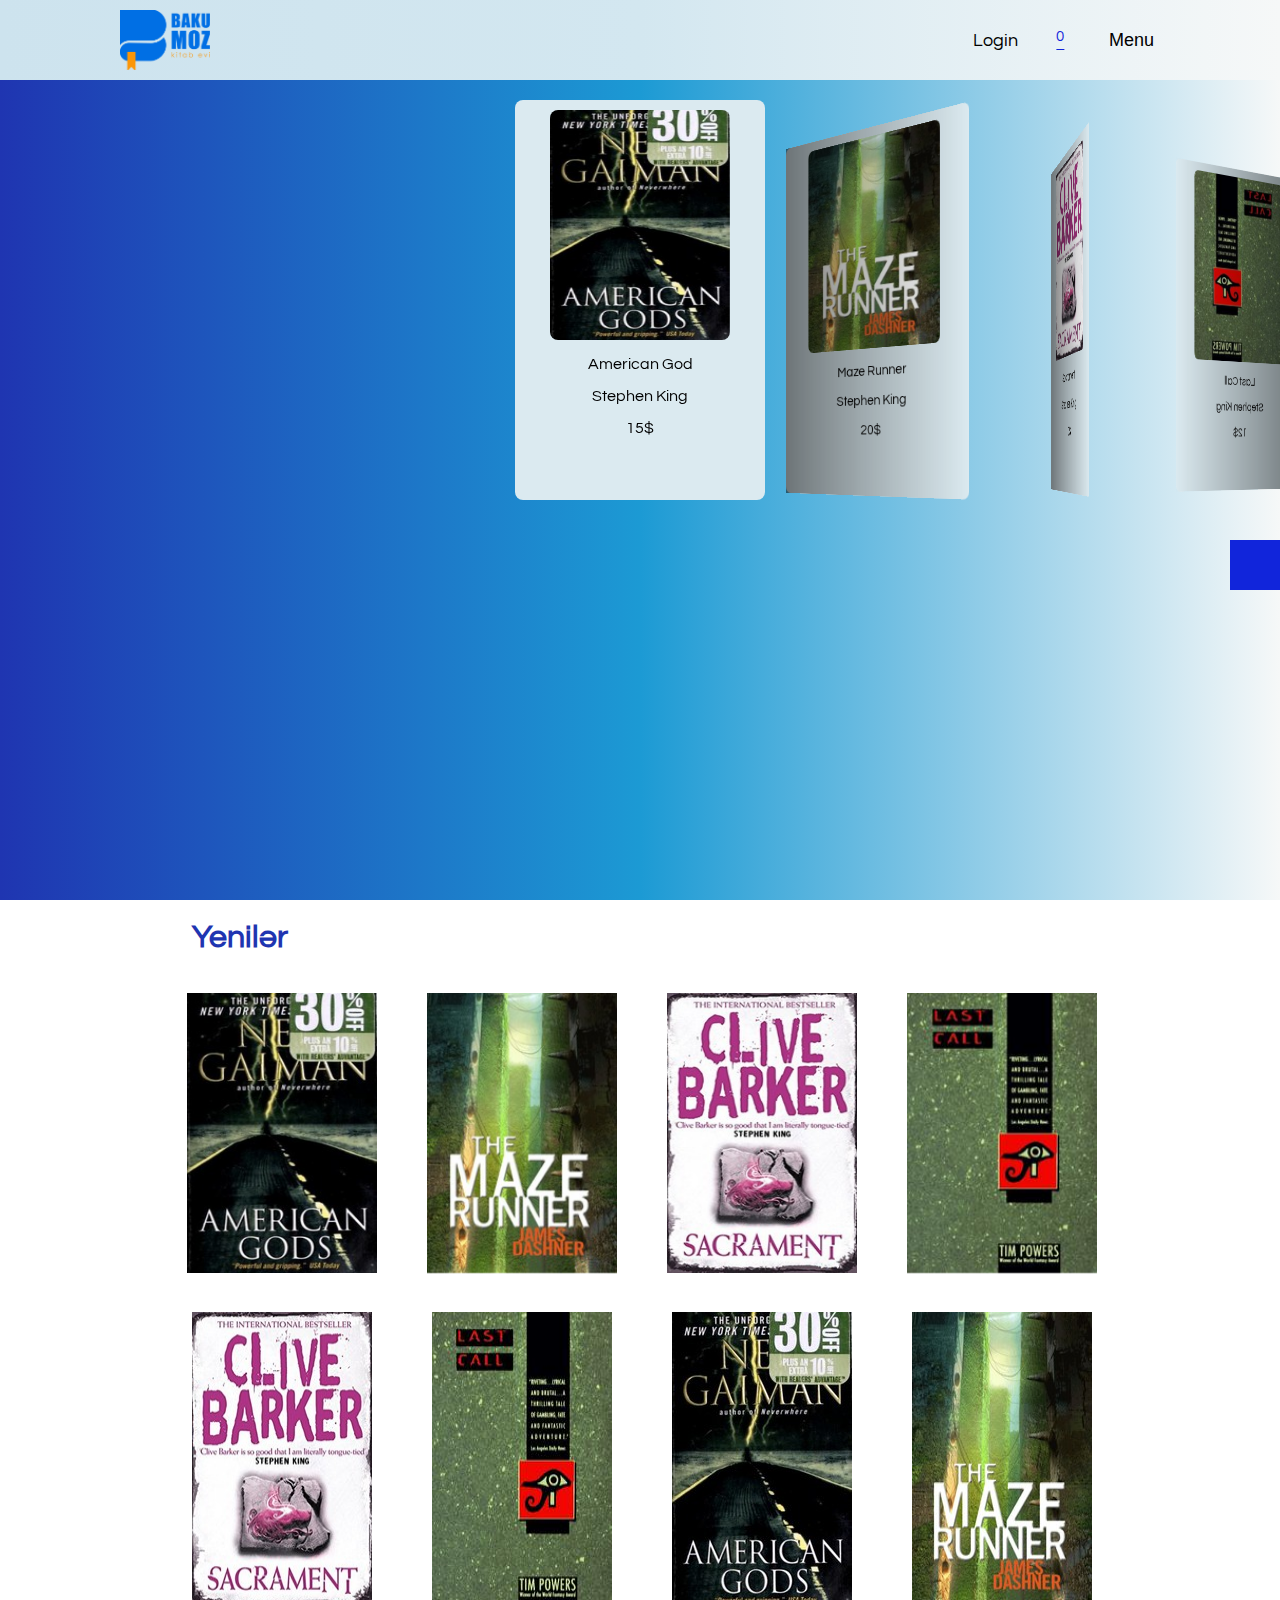
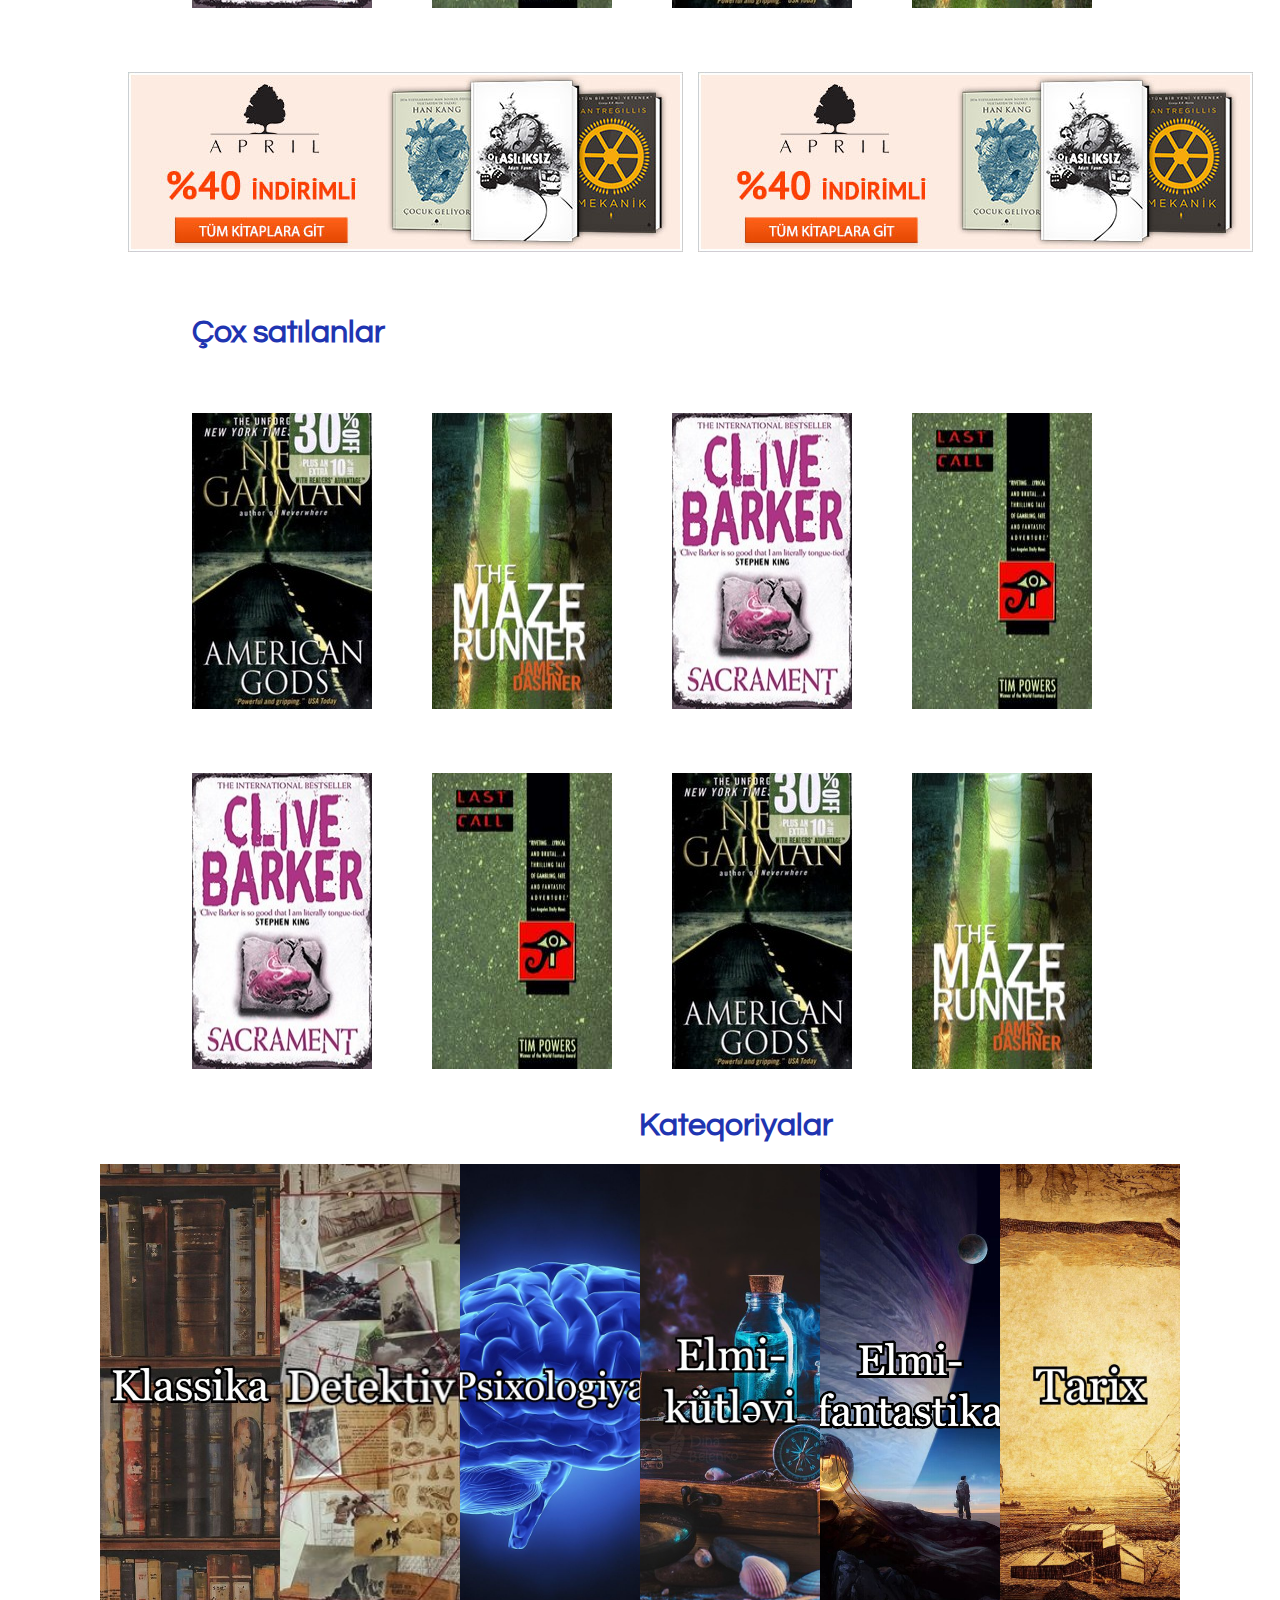
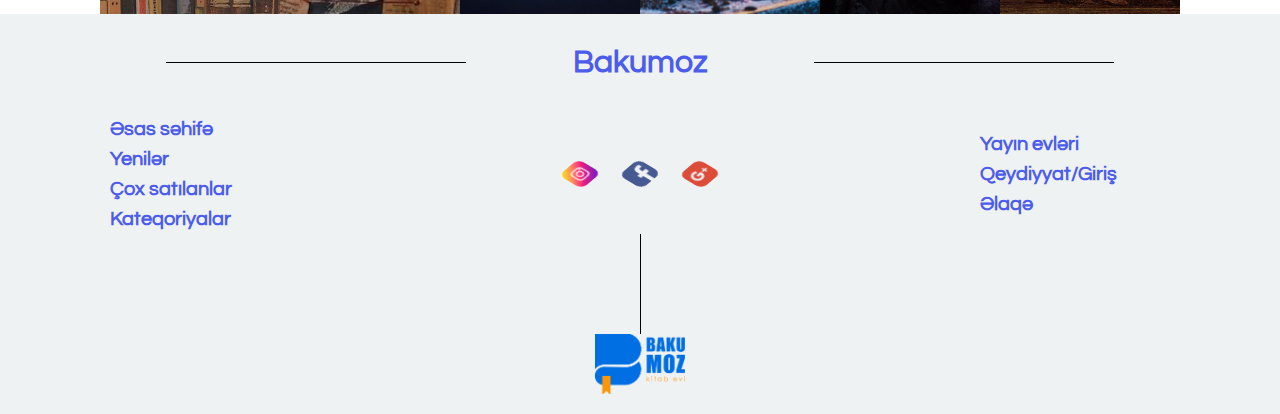
==== commit be7e77d1: "category section" ====
--- a/index.html
+++ b/index.html
@@ -163,7 +163,7 @@
             <i class="fa-solid fa-magnifying-glass"></i>
         </button>
     </div>
-            <h1 id="promo">Yenilər</h1>
+            <h1 class="promo">Yenilər</h1>
             <div class="new-books" >
                 <div class="card">
                     <img class="img" src="images/american.jpg">
@@ -209,7 +209,7 @@
                 <img class="sale leftBook" src="images/sale.jpg">
                 <img class="sale rightBook" src="images/sale.jpg">
             </div>
-            <h1 id="promo">Çox satılanlar</h1>
+            <h1 class="promo">Çox satılanlar</h1>
             <div class="new-books" >
                 <img src="images/american.jpg">
                 <img src="images/mazerunner.jpg">
@@ -222,6 +222,16 @@
                 <img src="images/american.jpg">
                 <img src="images/mazerunner.jpg">
             </div>
+            <h1 class="promo category">Kateqoriyalar</h1>
+            <div class="category">
+                <img class="category1" src="images/klassika.jpg">
+                <img class="category2" src="images/detektiv.jpg">
+                <img class="category3" src="images/psixi.jpg">
+                <img class="category4"src="images/elmi-kutlevi.jpg">
+                <img class="category5" src="images/elmi-fantastika.jpg">
+                <img class="category6" src="images/tarix.jpg">
+            </div>
+           
  
         
     <section id="footer">
--- a/style.css
+++ b/style.css
@@ -18,7 +18,6 @@
     position: fixed;
     z-index: 1000;
     inset: 0 0 auto;
-
     background: linear-gradient(to right, rgb(205, 227, 238), rgb(211, 231, 240),rgb(246, 248, 248) );
 }
 .logo-photo {
@@ -98,7 +97,7 @@
 #popupWindow {
     height: 100vh;
     width: 100vw;
-    z-index: 2;
+    z-index: 1001;
     position: absolute;
     top: 0;
     left: 0;
@@ -375,8 +374,7 @@
     display: block;
 }
 
-
-#promo {
+.promo {
     margin-left: 15%;
     color:rgb(31, 53, 177);
 }
@@ -400,7 +398,7 @@
 @keyframes animatedPic {
     0%{
         opacity: 0;
-        transform: translateX(-500px);
+        transform: translateX(-30px);
 
     }
     100% {
@@ -425,7 +423,7 @@
 @keyframes animatedPic {
     0%{
         opacity: 0;
-        transform: translateX(-500px);
+        transform: translateX(-150px);
 
     }
     100% {
@@ -442,7 +440,7 @@
 @keyframes animatedPicRight {
     0%{
         opacity: 0;
-        transform: translateX(500px);
+        transform: translateX(150px);
 
     }
     100% {
@@ -509,7 +507,21 @@
     display: block;
 }
 
-
+.category {
+    display: flex;
+    justify-content: center;
+}
+.category img {
+    width: 180px;
+    height: 450px;
+    object-fit: cover;
+    transition: 0.6s;
+}
+.category img:hover {
+    width: 350px;
+    transform: translateZ(1000px);
+    
+}
 #footer {
   bottom: 0;
   background-color: rgb(239, 242, 243);
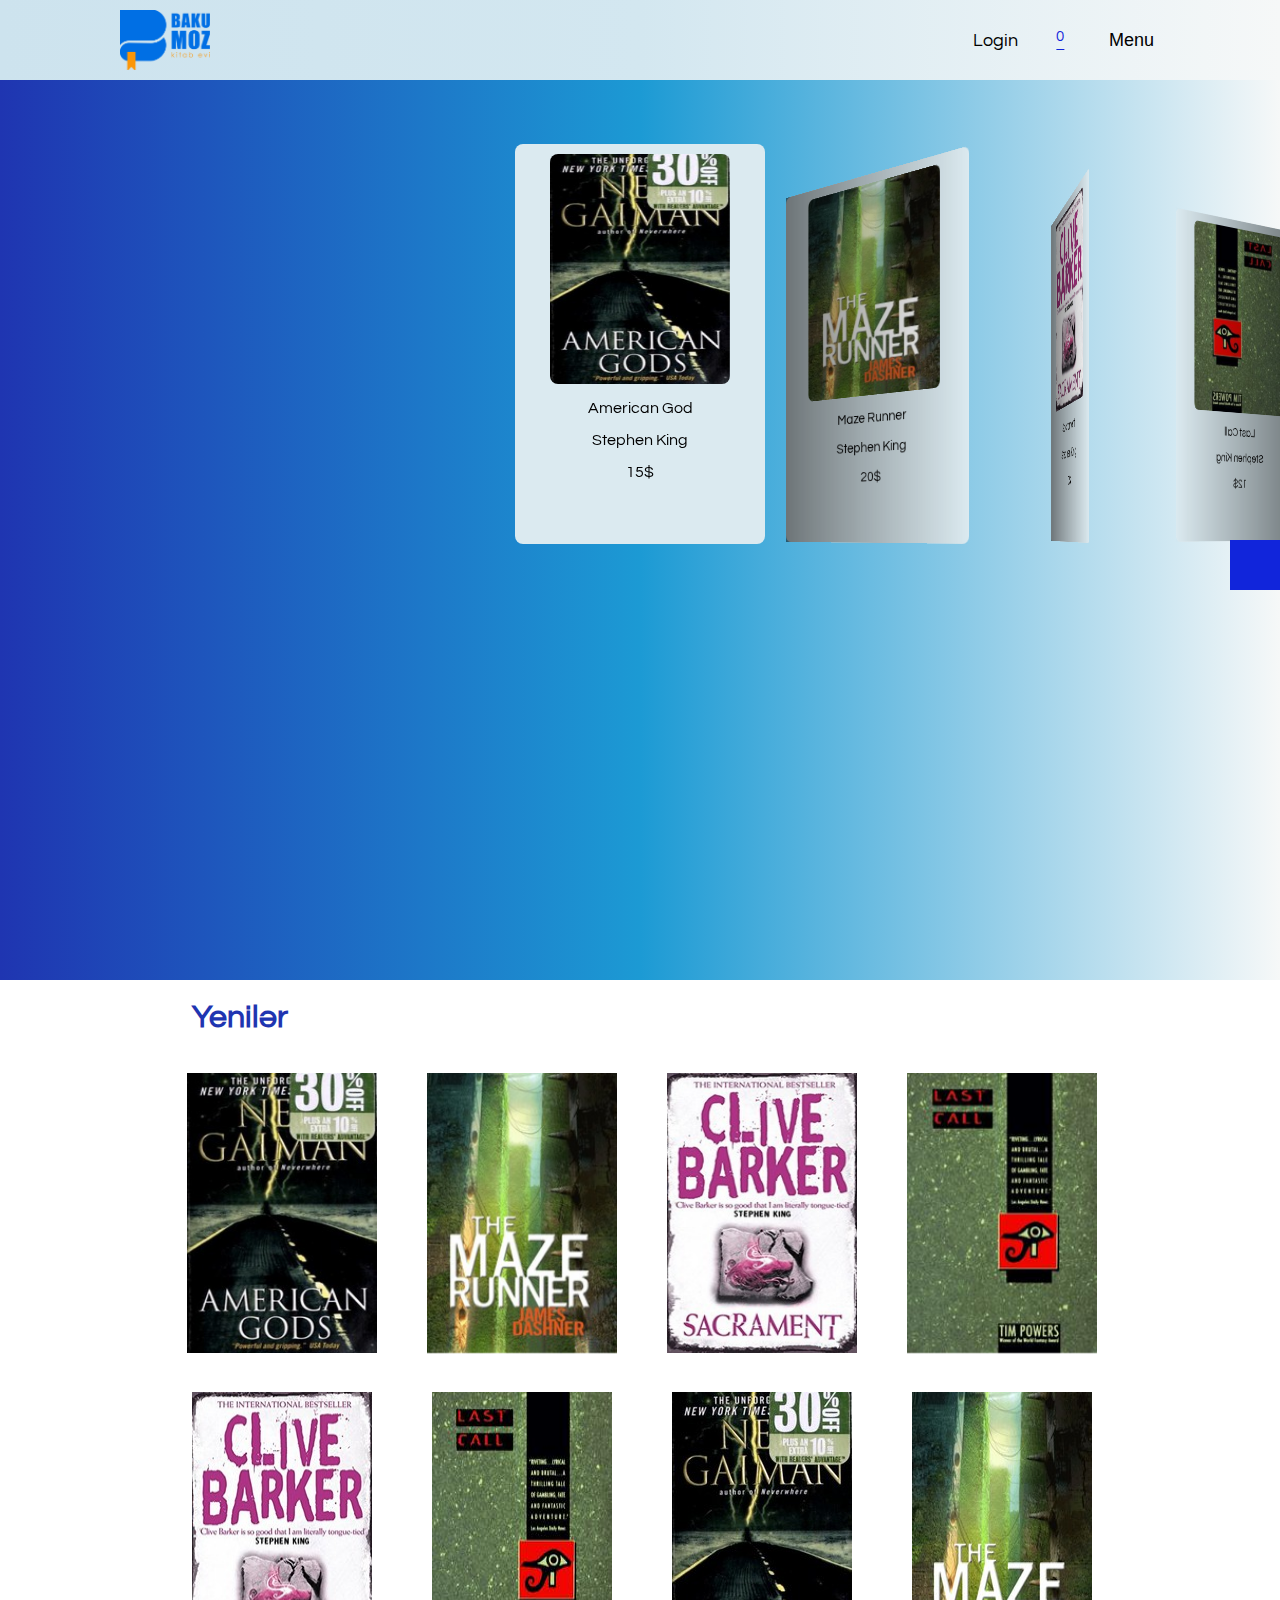
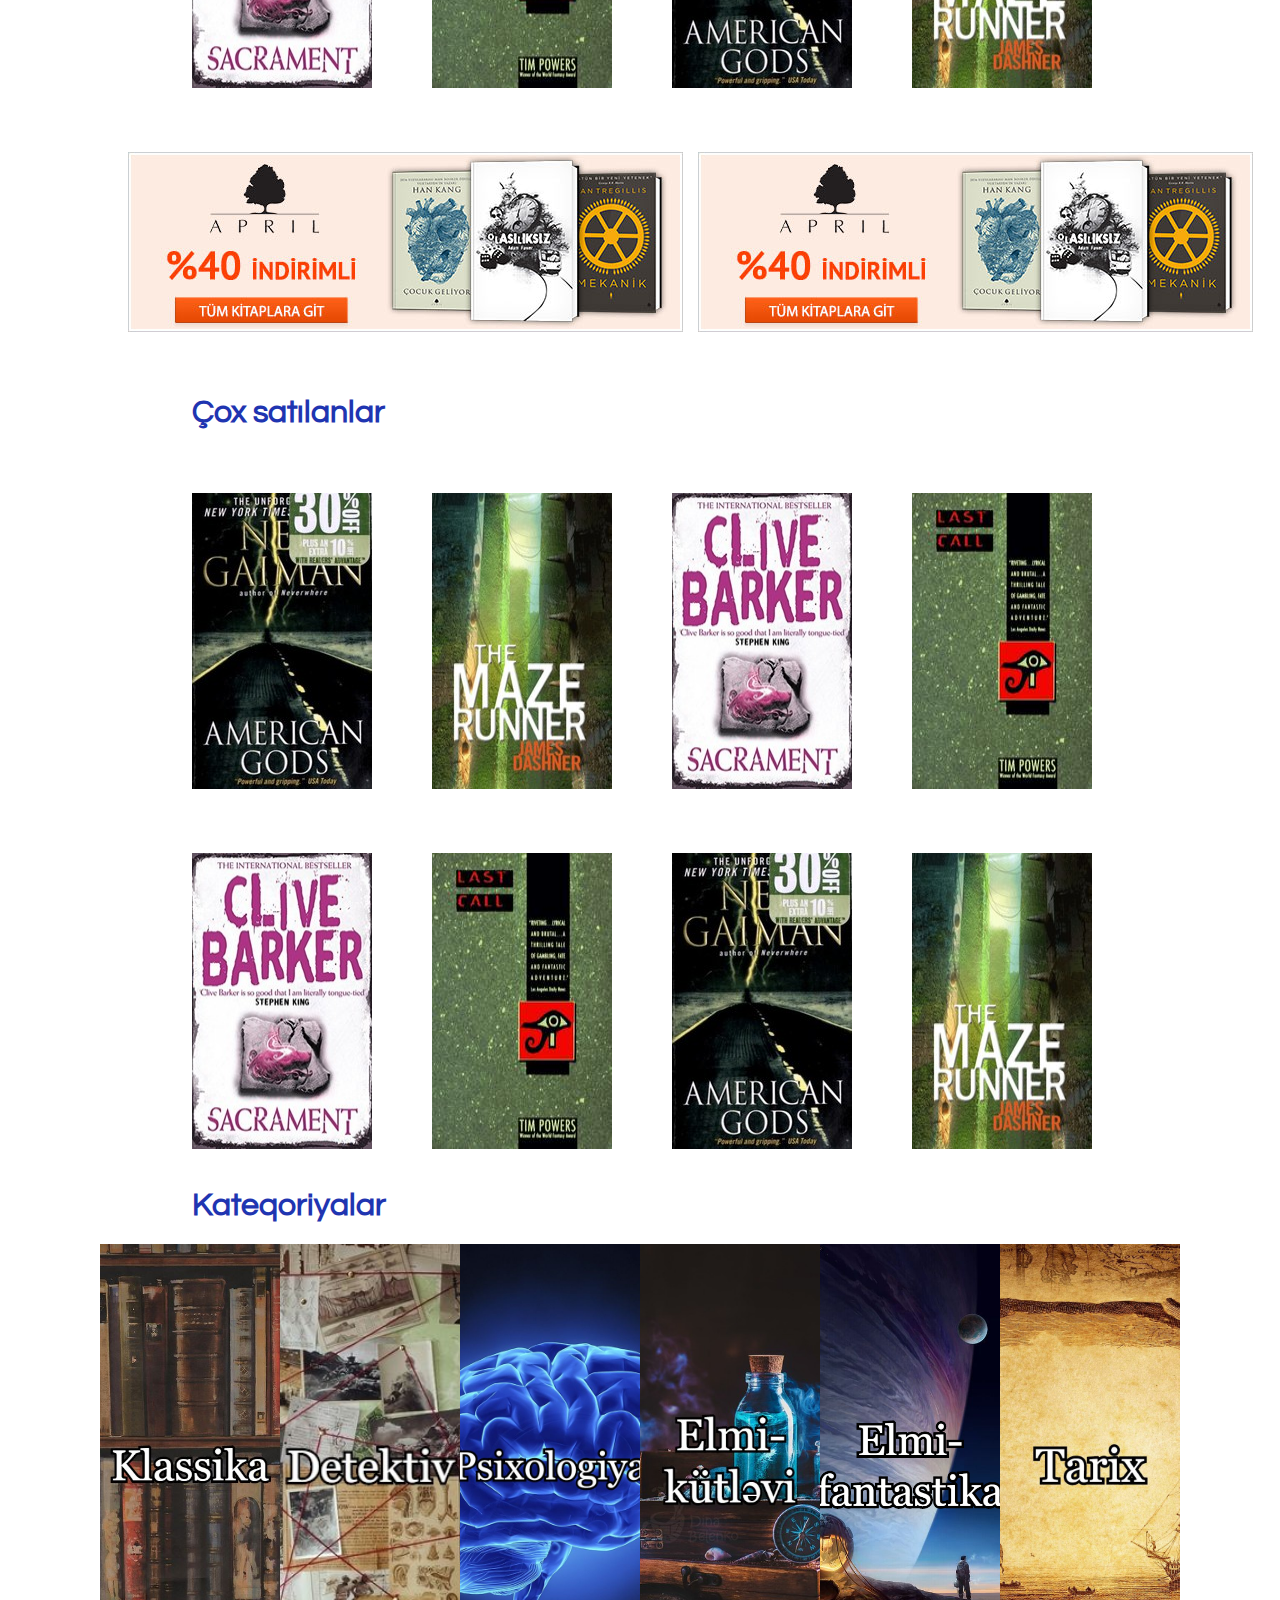
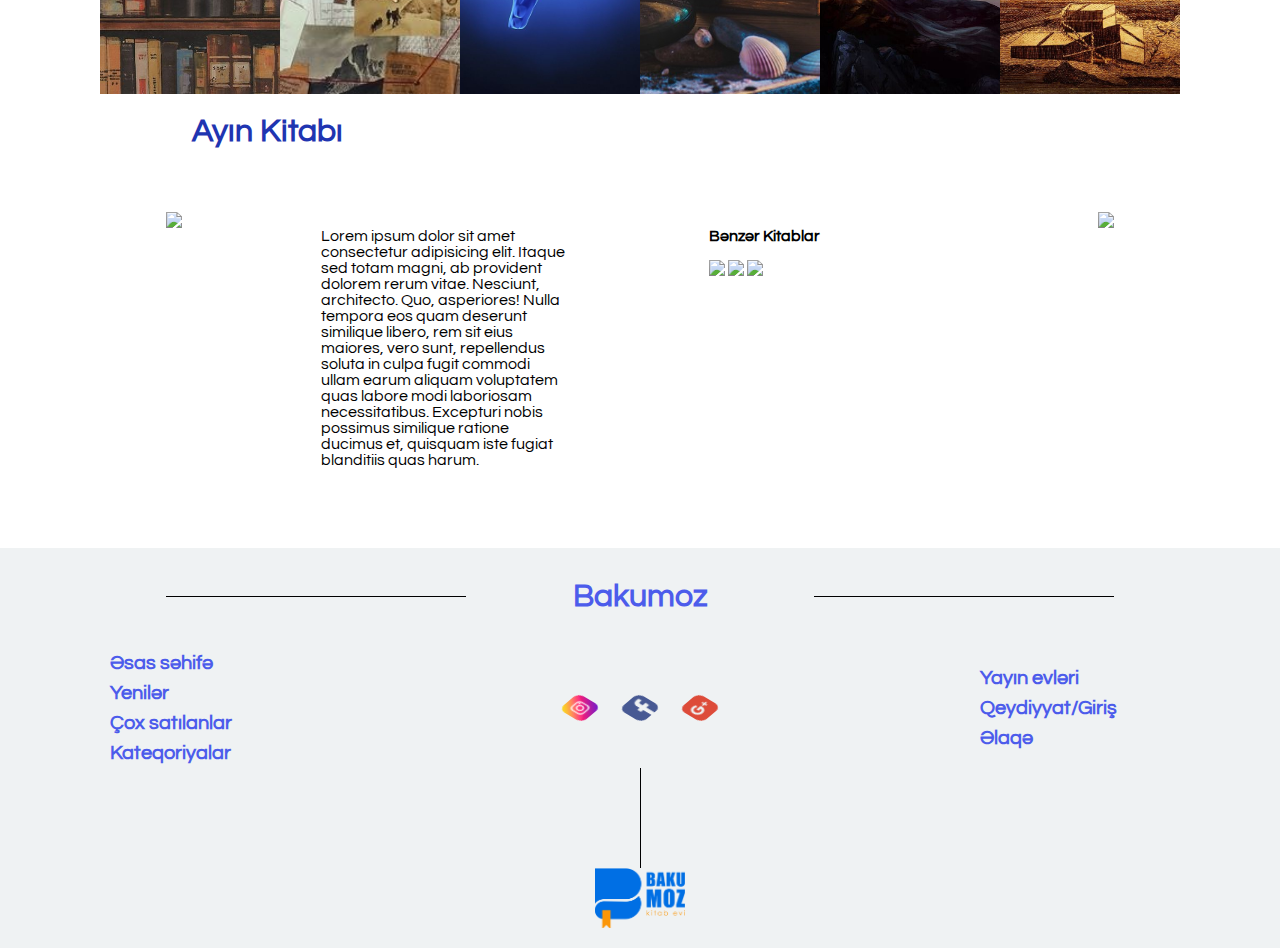
==== commit a8f122f0: "bouncing icons" ====
--- a/index.html
+++ b/index.html
@@ -43,9 +43,30 @@
             </div>
        </div>
         <div id="icons">
-            <img src="images/instagram.png">
-            <img src="images/facebook.png">
-            <img src="images/google-plus.png">
+            <div class="instagram icon">
+                <img src="images/instagram.png">
+                <span class="bouncing effect1"></span>
+                <span class="bouncing effect2"></span>
+                <span class="bouncing effect3"></span>
+                <span class="bouncing effect4"></span>
+            </div>
+            <div class="facebook icon">
+                <img class="facebookIcon" src="images/icons8-facebook-48.png">
+                <span class="bouncing effect1"></span>
+                <span class="bouncing effect2"></span>
+                <span class="bouncing effect3"></span>
+                <span class="bouncing effect4"></span>
+            </div>
+            <div class="google icon">
+                <img class="googleIcon" src="images/icons8-google-plus-48.png">
+                <span class="bouncing effect1"></span>
+                <span class="bouncing effect2"></span>
+                <span class="bouncing effect3"></span>
+                <span class="bouncing effect4"></span>
+            </div>
+           
+           
+           
        </div>
        <div id="contact-info">        
            <p>Bakı </p>
@@ -222,7 +243,7 @@
                 <img src="images/american.jpg">
                 <img src="images/mazerunner.jpg">
             </div>
-            <h1 class="promo category">Kateqoriyalar</h1>
+            <h1 class="promo categories">Kateqoriyalar</h1>
             <div class="category">
                 <img class="category1" src="images/klassika.jpg">
                 <img class="category2" src="images/detektiv.jpg">
@@ -231,8 +252,30 @@
                 <img class="category5" src="images/elmi-fantastika.jpg">
                 <img class="category6" src="images/tarix.jpg">
             </div>
-           
- 
+            <h1 class="promo categories">Ayın Kitabı</h1>
+            <div class="last-section">
+                <div><img  style="height: 220px"src="images/book.jpg"></div>
+                <div>
+                    <p>
+                        Lorem ipsum dolor sit amet consectetur adipisicing elit. Itaque sed 
+                        totam magni, ab provident dolorem rerum vitae. Nesciunt, architecto. Quo, 
+                        asperiores! Nulla tempora eos quam deserunt similique libero, rem sit eius
+                        maiores, vero sunt, repellendus soluta in culpa fugit commodi ullam earum aliquam
+                        voluptatem quas labore modi laboriosam necessitatibus. Excepturi nobis possimus similique
+                        ratione ducimus et, quisquam iste fugiat blanditiis quas harum.
+                    </p>
+                </div>
+                <div class="books">
+                    <p>Bənzər Kitablar</p>
+                    <img src="images/book.jpg">
+                    <img src="images/book.jpg">
+                    <img src="images/book.jpg">
+                </div>
+               <div>
+                <img src="images/salebook.jpg">
+               </div>
+            
+            </div>
         
     <section id="footer">
         <div id="site-name">
--- a/style.css
+++ b/style.css
@@ -15,10 +15,17 @@
 #header {
     height: 80px;
     border: black;
-    position: fixed;
-    z-index: 1000;
-    inset: 0 0 auto;
+    position: sticky;
+    top:0;
+    z-index: 1001;
     background: linear-gradient(to right, rgb(205, 227, 238), rgb(211, 231, 240),rgb(246, 248, 248) );
+    transition: background-color linear;
+}
+
+#header.scrolled {
+    background: rgba(255, 255, 255, 0.8);
+    
+
 }
 .logo-photo {
     height: 60px;
@@ -103,6 +110,9 @@
     left: 0;
     display: none;
     
+}
+#popupWindow.active {
+    display: block;
     
 }
 #nav-menu{
@@ -136,7 +146,7 @@
 @keyframes showLeftPage {
    
     from {
-        transform: translateX(0) translateY(-500px);
+        transform: translateX(0px) translateY(-500px);
         opacity:0;
         
     }
@@ -271,23 +281,125 @@
     position: absolute;
     top: 80%;
     left: 10%;
-
-    
-}
-#icons img {
+    
+}
+.bouncing  {
+    width: 65px;
+    height: 65px;
+    position: absolute;
+    z-index: -1;
+    border-radius: 8px;
+    display: none;
+    transition: 1s;
+   
+}
+.bouncing.animate {
+    display: block;
+}
+
+.facebook .effect1 {
+    transform: rotateX(54deg) rotateZ(-50deg) translateZ(110px) translateY(47px) translateX(-47px);
+    background-color: rgba(17, 37, 219, 0.8);
+}
+.facebook .effect2 {
+   
+    transform: rotateX(54deg) rotateZ(-50deg) translateZ(100px) translateY(47px) translateX(-47px);
+    background-color: rgba(17, 37, 219, 0.6);
+
+  
+
+}
+.facebook .effect3 {
+    transform: rotateX(54deg) rotateZ(-50deg) translateZ(90px) translateY(47px) translateX(-47px);
+    background-color: rgba(17, 37, 219, 0.5);
+    
+
+}
+.facebook .effect4 {
+    transform: rotateX(54deg) rotateZ(-50deg) translateZ(80px) translateY(47px) translateX(-47px);
+    background-color: rgba(17, 37, 219, 0.4);
+ 
+}
+.instagram .effect1 {
+    transform: rotateX(54deg) rotateZ(-50deg) translateZ(110px) translateY(58px) translateX(-47px);
+    background:  rgba(131, 58, 180, 0.8);
+    
+    
+}
+.instagram .effect2 {
+    transform: rotateX(54deg) rotateZ(-50deg) translateZ(100px) translateY(58px) translateX(-47px);
+    background:  rgba(131, 58, 180, 0.6);
+
+  
+
+}
+.instagram .effect3 {
+    transform: rotateX(54deg) rotateZ(-50deg) translateZ(90px) translateY(58px) translateX(-47px);
+    background:  rgba(131, 58, 180, 0.5);
+    
+
+}
+.instagram .effect4 {
+    transform: rotateX(54deg) rotateZ(-50deg) translateZ(80px) translateY(58px) translateX(-47px);
+    background:  rgba(131, 58, 180, 0.4);
+ 
+}
+.google .effect1 {
+    transform: rotateX(54deg) rotateZ(-50deg) translateZ(110px) translateY(58px) translateX(-47px);
+    background: rgba(204, 80, 58, 0.8)
+    
+    
+}
+.google .effect2 {
+    transform: rotateX(54deg) rotateZ(-50deg) translateZ(100px) translateY(58px) translateX(-47px);
+    background: rgba(204, 80, 58, 0.6)
+
+  
+
+}
+.google .effect3 {
+    transform: rotateX(54deg) rotateZ(-50deg) translateZ(90px) translateY(58px) translateX(-47px);
+    background: rgba(204, 80, 58, 0.4)
+    
+
+}
+.google .effect4 {
+    transform: rotateX(54deg) rotateZ(-50deg) translateZ(80px) translateY(58px) translateX(-47px);
+    background: rgba(204, 80, 58, 0.3)
+ 
+}
+.facebookIcon{
+    width: 80px !important;
+    height: 80px !important;
+}
+.googleIcon{
+    width: 80px !important;
+    height: 80px !important;
+    border-radius: 20px;
+}
+.icon img {
     width: 65px;
     height: 65px;
     transform: rotateX(45deg) rotateZ(-50deg);
     object-fit: cover;
     border-radius: 12px;
     transition: 1s;
-}
-
-
-#icons img:hover {
-    transform: translateY(-40px);
-  
-}
+    z-index: 1;
+}
+.icon.bounced {
+    animation: bouncingIcon 1s;
+}
+@keyframes bouncingIcon {
+    from{
+        transform: rotate(45deg) rotateZ(-50deg) translateY(0);
+
+    }
+    to {
+        transform: rotate(45deg) rotateZ(-50deg)  translateY(-50px);
+    }
+}
+
+
 #close-Menu {
     z-index: 1000;
     position: absolute;
@@ -417,7 +529,6 @@
     animation-name: animatedPic;
     animation-duration: 1s;
 
-
 }
 
 @keyframes animatedPic {
@@ -522,6 +633,35 @@
     transform: translateZ(1000px);
     
 }
+.category.inverse{
+   animation: animateCategory 1s;
+    
+}
+@keyframes animateCategory {
+    from{
+        transform: translateX(100px)
+
+    }
+    to{
+        transform: translateX(0) 
+
+    }
+}
+.last-section p {
+    width: 250px;
+}
+.last-section {
+    display: flex;
+    justify-content: space-between;
+    margin: 5% 13% 5%;
+}
+
+.books img {
+    width: 100px;
+}
+.books p {
+    font-weight: 600;
+}
 #footer {
   bottom: 0;
   background-color: rgb(239, 242, 243);
@@ -545,17 +685,13 @@
     background-color: black;
     width: 300px;
     height: 1px;
-
 }
 
 #site-name .right {
     margin-right: 13%;
-
-
 }
 #site-name .left {
     margin-left: 13%;
-   
 }
 #site-info {
     display: flex;
@@ -599,6 +735,4 @@
     width: 90px;
     display: block;
     margin:  auto;
-
-
-}
+}
--- a/slider.css
+++ b/slider.css
@@ -2,7 +2,7 @@
 .swiper {
   width: 100%;
   height: 100vh;
-  padding-top: 100px;
+  padding-top: 5%;
   padding-bottom: 50px;
   background: linear-gradient(to right, rgb(31, 53, 177), rgb(28, 154, 212),rgb(246, 248, 248));
 }
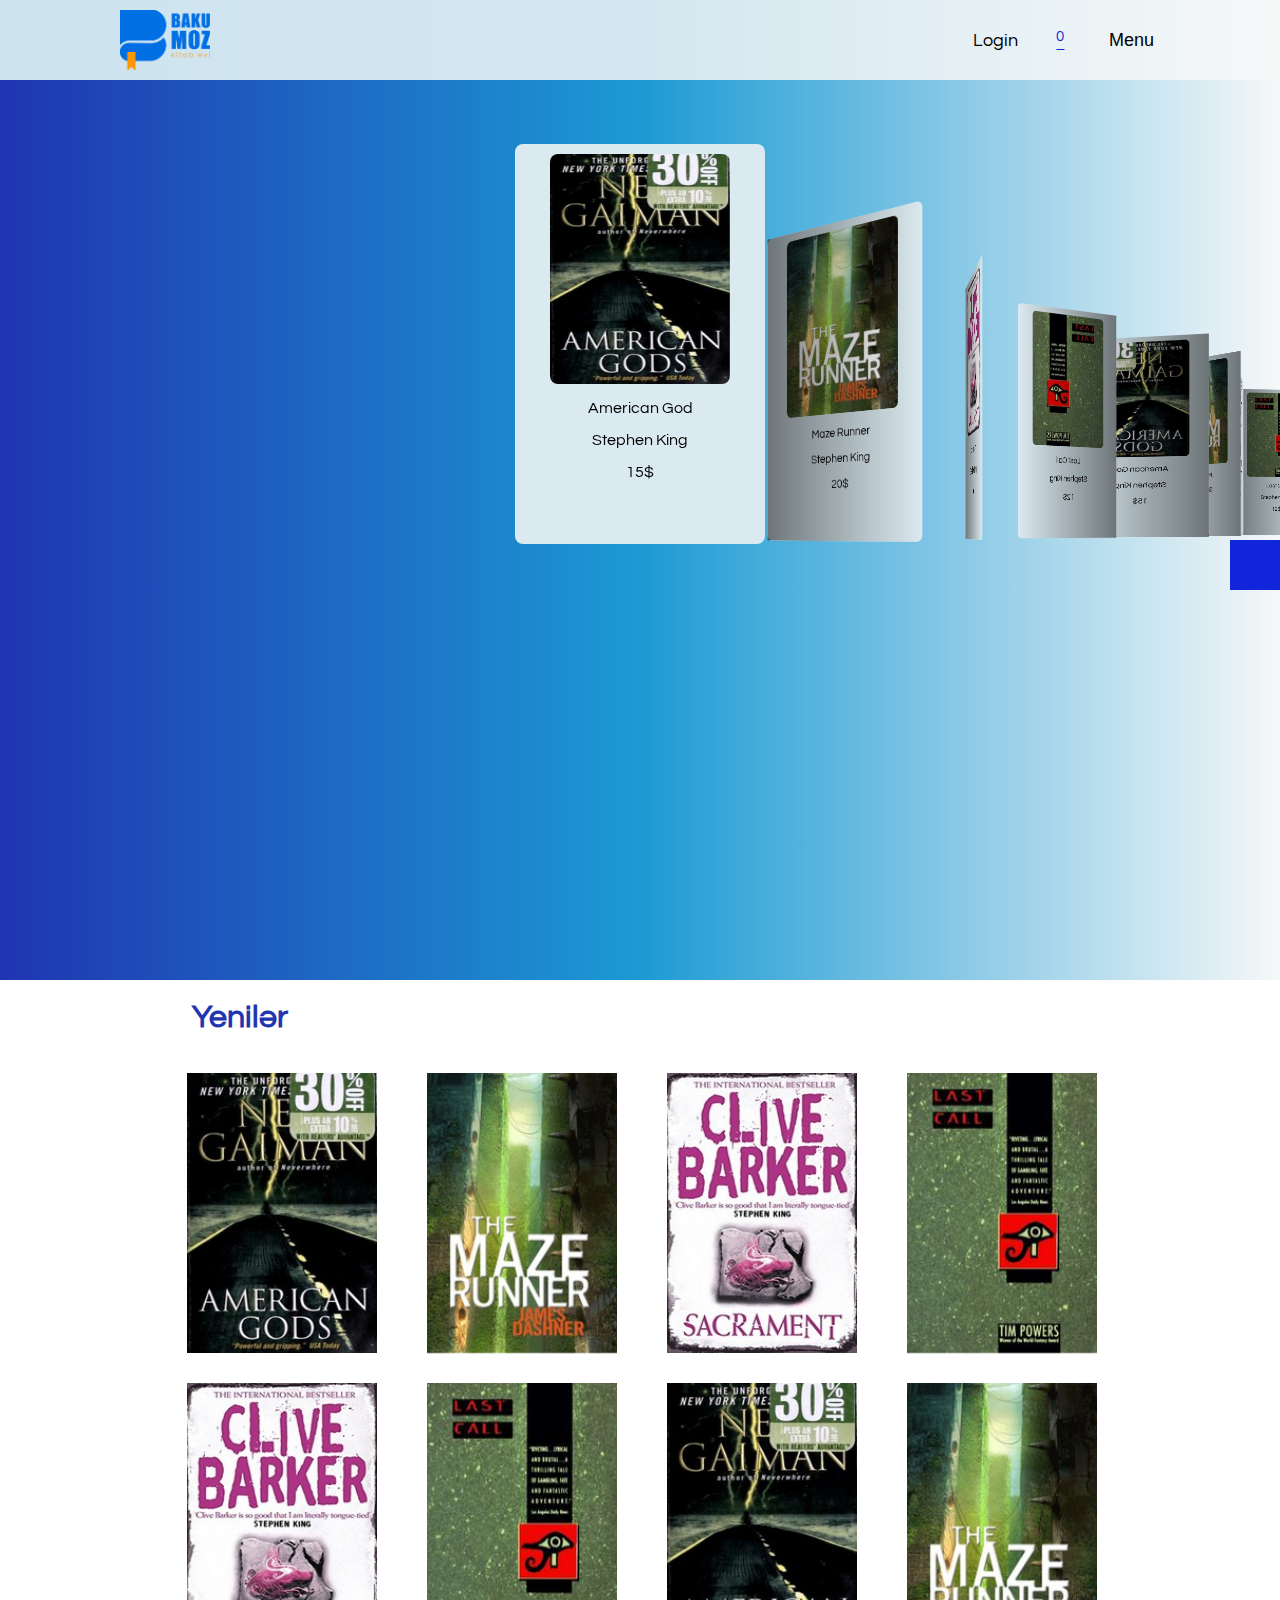
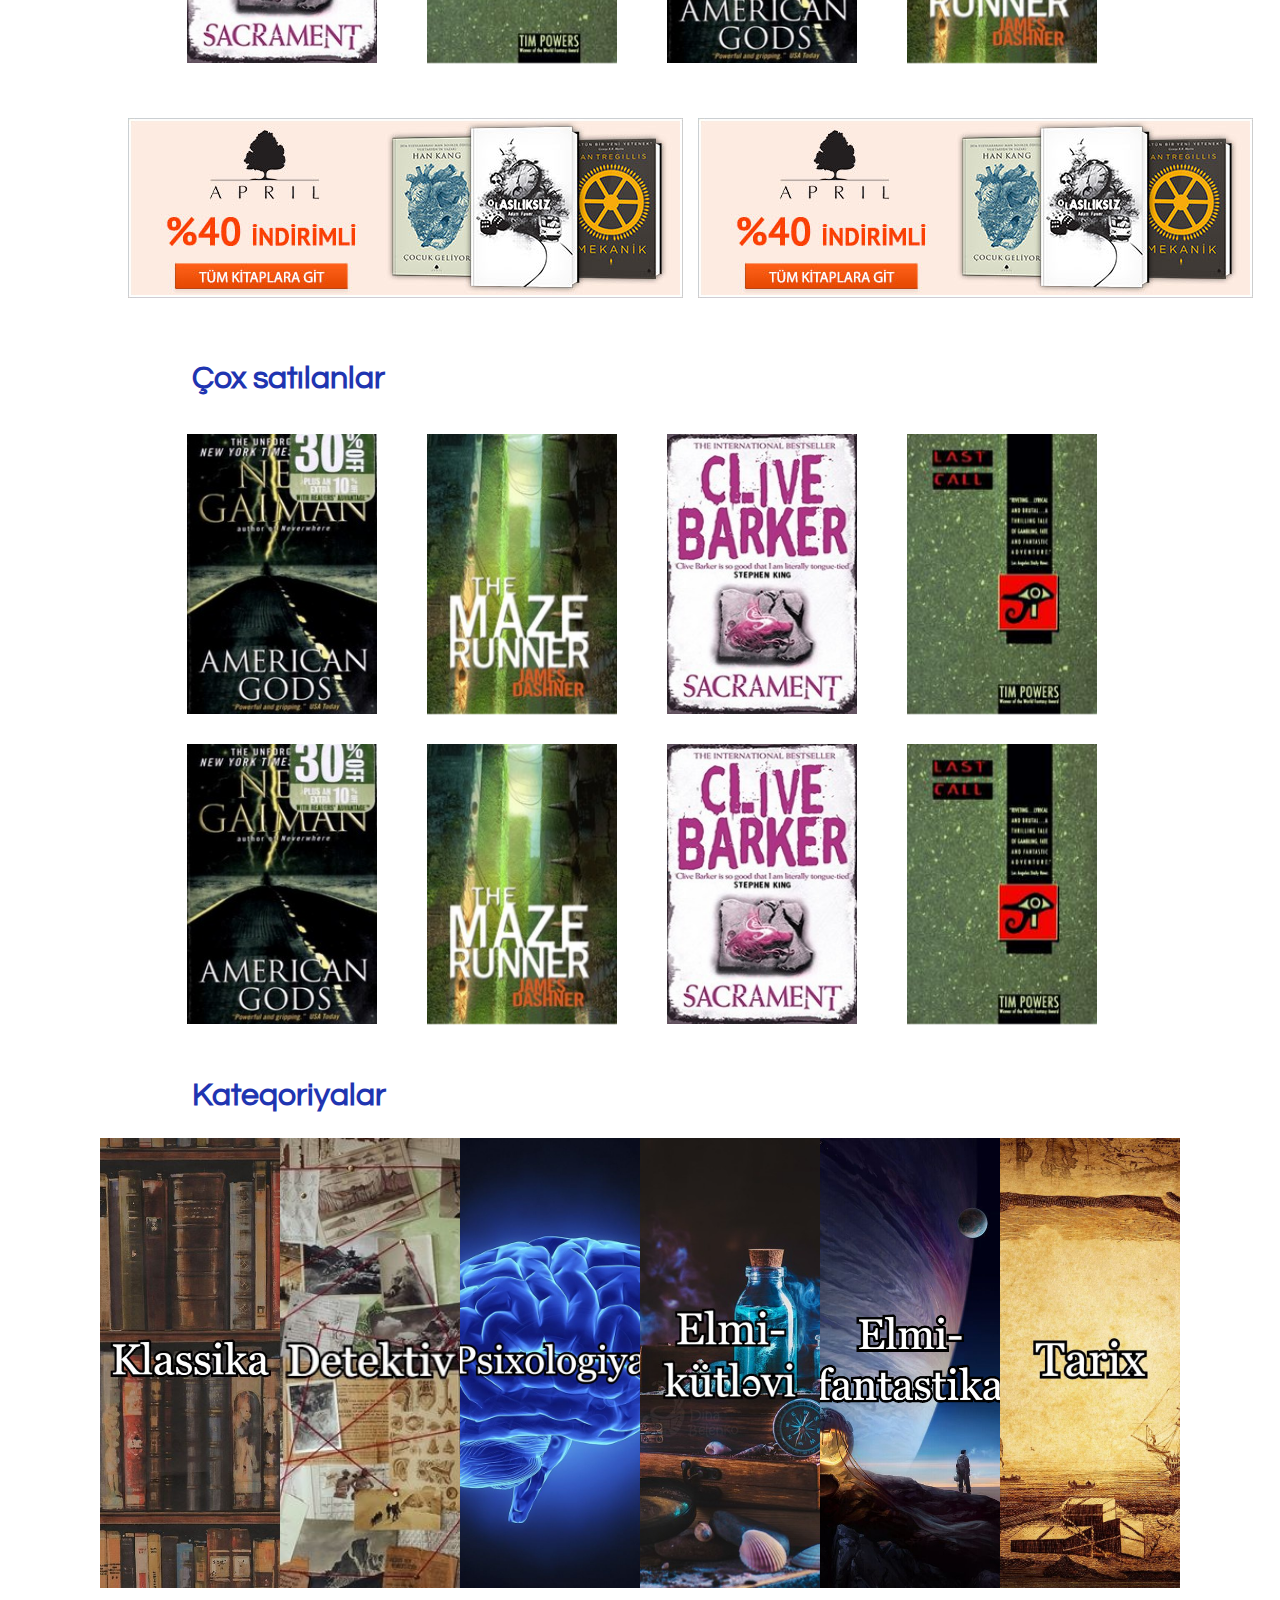
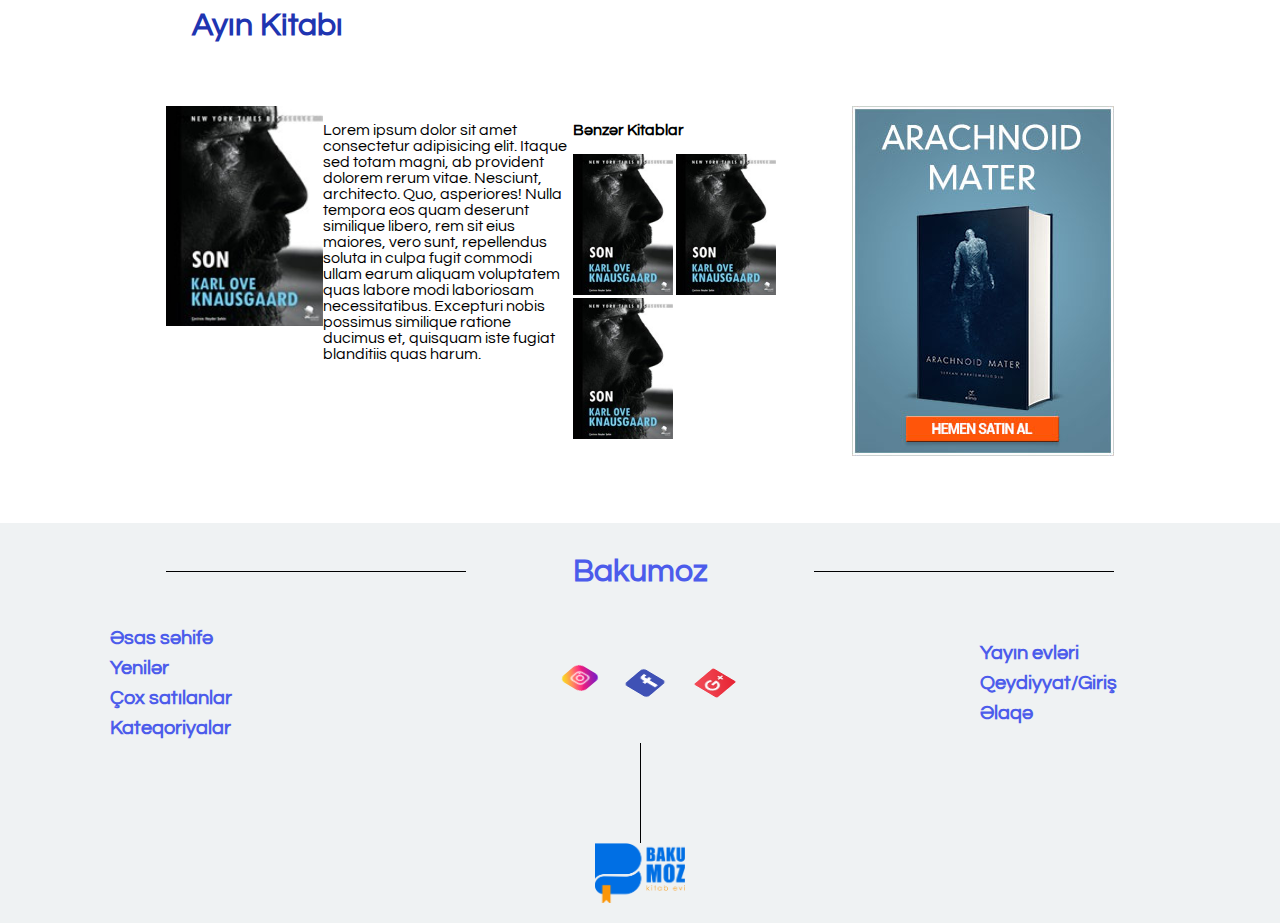
==== commit 03918fad: "index almost ready" ====
--- a/index.html
+++ b/index.html
@@ -24,7 +24,7 @@
             </div>
         </div>
     </section>
-    <div id="popupWindow">
+    <div id="popupWindow" style="position: fixed;">
         <div id="nav-menu">
             <div id="nav-menu-1">
                 <div class="text-1">   
@@ -45,24 +45,24 @@
         <div id="icons">
             <div class="instagram icon">
                 <img src="images/instagram.png">
-                <span class="bouncing effect1"></span>
-                <span class="bouncing effect2"></span>
-                <span class="bouncing effect3"></span>
-                <span class="bouncing effect4"></span>
+                <span class="bouncing  effect1"></span>
+                <span class="bouncing  effect2"></span>
+                <span class="bouncing  effect3"></span>
+                <span class="bouncing  effect4"></span>
             </div>
             <div class="facebook icon">
                 <img class="facebookIcon" src="images/icons8-facebook-48.png">
-                <span class="bouncing effect1"></span>
-                <span class="bouncing effect2"></span>
-                <span class="bouncing effect3"></span>
-                <span class="bouncing effect4"></span>
+                <span class="bouncing  effect1"></span>
+                <span class="bouncing  effect2"></span>
+                <span class="bouncing  effect3"></span>
+                <span class="bouncing  effect4"></span>
             </div>
             <div class="google icon">
                 <img class="googleIcon" src="images/icons8-google-plus-48.png">
-                <span class="bouncing effect1"></span>
-                <span class="bouncing effect2"></span>
-                <span class="bouncing effect3"></span>
-                <span class="bouncing effect4"></span>
+                <span class="bouncing  effect1"></span>
+                <span class="bouncing  effect2"></span>
+                <span class="bouncing  effect3"></span>
+                <span class="bouncing  effect4"></span>
             </div>
            
            
@@ -177,7 +177,7 @@
         </div>
       </div> 
 
-    <div id="search-container">
+    <div id="search-container" style="position: fixed;">
         <i class="fa-solid fa-arrow-right"></i>
         <input id="search-input" type="text" placeholder="Axtarış">
         <button id="search-button">
@@ -199,7 +199,7 @@
                     <div class="img bg"></div>
                     <div class="cardBack">
                         <p>New</p>
-                        <p>Lorem ipsum dolor sit amet consectetur adipisicing elit. Fugit sequi, veniam debitis alias magni accusantium sed excepturi error eveniet asperiores amet necessitatibus architecto similique corporis quaerat odio? Aut, at asperiores.</p>
+                        <p>Lorem ipsum dolor sit amet consectetur adipisicing elit. Fugit sequi, veniam debitis alias magni accusantium sed excepturi error eveniet asperiores amet necessitatibus architecto reprehenderit culpa. <span>Read More</span></p>
                     </div>
                 </div>
                   
@@ -208,7 +208,7 @@
                     <div class="img bg"></div>
                     <div class="cardBack">
                         <p>New</p>
-                        <p>Lorem ipsum dolor sit amet consectetur adipisicing elit. Fugit sequi, veniam debitis alias magni accusantium sed excepturi error eveniet asperiores amet necessitatibus architecto similique corporis quaerat odio? Aut, at asperiores.</p>
+                        <p>Lorem ipsum dolor sit amet consectetur adipisicing elit. Fugit sequi, veniam debitis alias magni accusantium sed excepturi error eveniet asperiores amet necessitatibus architecto similique corporis quaerat odio?<span>Read More</span></p>
                     </div>
                 </div>
                 <div class="card">
@@ -216,43 +216,132 @@
                     <div class="img bg"></div>
                     <div class="cardBack">
                         <p>New</p>
-                        <p>Lorem ipsum dolor sit amet consectetur adipisicing elit. Fugit sequi, veniam debitis alias magni accusantium sed excepturi error eveniet asperiores amet necessitatibus architecto similique corporis quaerat odio? Aut, at asperiores.</p>
-                    </div>
-                </div>
-            </div>
-            <div class="new-books">
-                <img src="images/sacrament.jpg">
-                <img src="images/lastcall.jpg">
-                <img src="images/american.jpg">
-                <img src="images/mazerunner.jpg">
-            </div>
+                        <p>Lorem ipsum dolor sit amet consectetur adipisicing elit. Fugit sequi, veniam debitis alias magni accusantium sed excepturi error eveniet asperiores amet necessitatibus architecto similique corporis quaerat odio?<span>Read More</span></p>
+                    </div>
+                </div>
+            </div>
+            <div class="new-books" >
+                <div class="card">
+                    <img class="img" src="images/sacrament.jpg">
+                    <div class="img bg"></div>
+                    <div class="cardBack">
+                        <p>New</p>
+                        <p>Lorem ipsum dolor sit amet consectetur adipisicing elit. Aut natus modi minima est error iusto, ratione dicta, reiciendis corporis reprehenderit libero earum pariatur et voluptate? At quod architecto reprehenderit culpa.<span>Read More</span></p>
+                    </div>
+                </div>
+                <div class="card">
+                    <img class="img" src="images/lastcall.jpg">
+                    <div class="img bg"></div>
+                    <div class="cardBack">
+                        <p>New</p>
+                        <p>Lorem ipsum dolor sit amet consectetur adipisicing elit. Fugit sequi, veniam debitis alias magni accusantium sed excepturi error eveniet asperiores amet necessitatibus architecto similique corporis quaerat odio?<span>Read More</span></p>
+                    </div>
+                </div>
+                  
+                <div class="card">
+                    <img class="img" src="images/american.jpg">
+                    <div class="img bg"></div>
+                    <div class="cardBack">
+                        <p>New</p>
+                        <p>Lorem ipsum dolor sit amet consectetur adipisicing elit. Fugit sequi, veniam debitis alias magni accusantium sed excepturi error eveniet asperiores amet necessitatibus architecto similique corporis quaerat odio?<span>Read More</span></p>
+                    </div>
+                </div>
+                <div class="card">
+                    <img class="img" src="images/mazerunner.jpg">
+                    <div class="img bg"></div>
+                    <div class="cardBack">
+                        <p>New</p>
+                        <p>Lorem ipsum dolor sit amet consectetur adipisicing elit. Fugit sequi, veniam debitis alias magni accusantium sed excepturi error eveniet asperiores amet necessitatibus architecto similique corporis quaerat odio?<span>Read More</span></p>
+                    </div>
+                </div>
+            </div>
+            
             <div class="sale-books">
                 <img class="sale leftBook" src="images/sale.jpg">
                 <img class="sale rightBook" src="images/sale.jpg">
             </div>
             <h1 class="promo">Çox satılanlar</h1>
             <div class="new-books" >
-                <img src="images/american.jpg">
-                <img src="images/mazerunner.jpg">
-                <img src="images/sacrament.jpg">
-                <img src="images/lastcall.jpg">
-            </div>
-            <div class="new-books">
-                <img src="images/sacrament.jpg">
-                <img src="images/lastcall.jpg">
-                <img src="images/american.jpg">
-                <img src="images/mazerunner.jpg">
-            </div>
-            <h1 class="promo categories">Kateqoriyalar</h1>
-            <div class="category">
-                <img class="category1" src="images/klassika.jpg">
-                <img class="category2" src="images/detektiv.jpg">
-                <img class="category3" src="images/psixi.jpg">
-                <img class="category4"src="images/elmi-kutlevi.jpg">
-                <img class="category5" src="images/elmi-fantastika.jpg">
-                <img class="category6" src="images/tarix.jpg">
-            </div>
-            <h1 class="promo categories">Ayın Kitabı</h1>
+                <div class="card">
+                    <img class="img" src="images/american.jpg">
+                    <div class="img bg"></div>
+                    <div class="cardBack">
+                        <p>New</p>
+                        <p>Lorem ipsum dolor sit amet consectetur adipisicing elit. Aut natus modi minima est error iusto, ratione dicta, reiciendis corporis reprehenderit libero earum pariatur et voluptate? At quod architecto reprehenderit culpa.<span>Read More</span></p>
+                    </div>
+                </div>
+                <div class="card">
+                    <img class="img" src="images/mazerunner.jpg">
+                    <div class="img bg"></div>
+                    <div class="cardBack">
+                        <p>New</p>
+                        <p>Lorem ipsum dolor sit amet consectetur adipisicing elit. Fugit sequi, veniam debitis alias magni accusantium sed excepturi error eveniet asperiores amet necessitatibus architecto reprehenderit culpa. <span>Read More</span></p>
+                    </div>
+                </div>
+                  
+                <div class="card">
+                    <img class="img" src="images/sacrament.jpg">
+                    <div class="img bg"></div>
+                    <div class="cardBack">
+                        <p>New</p>
+                        <p>Lorem ipsum dolor sit amet consectetur adipisicing elit. Fugit sequi, veniam debitis alias magni accusantium sed excepturi error eveniet asperiores amet necessitatibus architecto similique corporis quaerat odio?<span>Read More</span></p>
+                    </div>
+                </div>
+                <div class="card">
+                    <img class="img" src="images/lastcall.jpg">
+                    <div class="img bg"></div>
+                    <div class="cardBack">
+                        <p>New</p>
+                        <p>Lorem ipsum dolor sit amet consectetur adipisicing elit. Fugit sequi, veniam debitis alias magni accusantium sed excepturi error eveniet asperiores amet necessitatibus architecto similique corporis quaerat odio?<span>Read More</span></p>
+                    </div>
+                </div>
+            </div>
+            <div class="new-books" >
+                <div class="card">
+                    <img class="img" src="images/american.jpg">
+                    <div class="img bg"></div>
+                    <div class="cardBack">
+                        <p>New</p>
+                        <p>Lorem ipsum dolor sit amet consectetur adipisicing elit. Aut natus modi minima est error iusto, ratione dicta, reiciendis corporis reprehenderit libero earum pariatur et voluptate? At quod architecto reprehenderit culpa.<span>Read More</span></p>
+                    </div>
+                </div>
+                <div class="card">
+                    <img class="img" src="images/mazerunner.jpg">
+                    <div class="img bg"></div>
+                    <div class="cardBack">
+                        <p>New</p>
+                        <p>Lorem ipsum dolor sit amet consectetur adipisicing elit. Fugit sequi, veniam debitis alias magni accusantium sed excepturi error eveniet asperiores amet necessitatibus architecto reprehenderit culpa. <span>Read More</span></p>
+                    </div>
+                </div>
+                  
+                <div class="card">
+                    <img class="img" src="images/sacrament.jpg">
+                    <div class="img bg"></div>
+                    <div class="cardBack">
+                        <p>New</p>
+                        <p>Lorem ipsum dolor sit amet consectetur adipisicing elit. Fugit sequi, veniam debitis alias magni accusantium sed excepturi error eveniet asperiores amet necessitatibus architecto similique corporis quaerat odio?<span>Read More</span></p>
+                    </div>
+                </div>
+                <div class="card">
+                    <img class="img" src="images/lastcall.jpg">
+                    <div class="img bg"></div>
+                    <div class="cardBack">
+                        <p>New</p>
+                        <p>Lorem ipsum dolor sit amet consectetur adipisicing elit. Fugit sequi, veniam debitis alias magni accusantium sed excepturi error eveniet asperiores amet necessitatibus architecto similique corporis quaerat odio?<span>Read More</span></p>
+                    </div>
+                </div>
+            </div>
+        
+            <h1 class="promo ">Kateqoriyalar</h1>
+            <div class="categories">
+                <img class="category" src="images/klassika.jpg">
+                <img class="category" src="images/detektiv.jpg">
+                <img class="category" src="images/psixi.jpg">
+                <img class="category" src="images/elmi-kutlevi.jpg">
+                <img class="category" src="images/elmi-fantastika.jpg">
+                <img class="category" src="images/tarix.jpg">
+            </div>
+            <h1 class="promo ">Ayın Kitabı</h1>
             <div class="last-section">
                 <div><img  style="height: 220px"src="images/book.jpg"></div>
                 <div>
@@ -268,13 +357,12 @@
                 <div class="books">
                     <p>Bənzər Kitablar</p>
                     <img src="images/book.jpg">
-                    <img src="images/book.jpg">
-                    <img src="images/book.jpg">
+                    <img  src="images/book.jpg">
+                    <img  src="images/book.jpg">
                 </div>
                <div>
                 <img src="images/salebook.jpg">
-               </div>
-            
+               </div> 
             </div>
         
     <section id="footer">
@@ -292,8 +380,8 @@
             </div>
             <div class="social-icons"> 
                 <img src="images/instagram.png">
-                <img src="images/facebook.png">
-                <img src="images/google-plus.png">
+                <img class="sc-icons" src="images/icons8-facebook-48.png">
+                <img class="sc-icons" src="images/icons8-google-plus-48.png">
             </div>
           
                 <div class="navi link2">
--- a/style.css
+++ b/style.css
@@ -91,7 +91,6 @@
     color:rgb(50, 224, 224);
 
 }
-
 .link-button {
     border-style: none;
     background-color: transparent;
@@ -112,8 +111,7 @@
     
 }
 #popupWindow.active {
-    display: block;
-    
+    display: block;  
 }
 #nav-menu{
     width: 100%;
@@ -211,8 +209,6 @@
     color: white;
     transition: all 0.5s;
     padding-left: 8px;
-   
-
 }
 #nav-menu-2 a:hover {
     background-color: white;
@@ -221,7 +217,6 @@
     color: rgb(45, 62, 219);;
     transition: all 0.5s;
     padding-left: 8px;
-
 }
 #icons.active {
     animation:  showElements 1.6s ;
@@ -232,12 +227,10 @@
     font-size: 40px;
     font-weight: 800;
     padding: 5px;
-
 }
 
 #nav-menu-2 a {
     color: white;
-
 }
 
 #nav-menu-2 {
@@ -280,93 +273,69 @@
     z-index: 1000;
     position: absolute;
     top: 80%;
-    left: 10%;
-    
+    left: 10%; 
 }
 .bouncing  {
-    width: 65px;
-    height: 65px;
+    width: 60px;
+    height: 60px;
     position: absolute;
     z-index: -1;
     border-radius: 8px;
     display: none;
     transition: 1s;
-   
 }
 .bouncing.animate {
     display: block;
 }
 
 .facebook .effect1 {
-    transform: rotateX(54deg) rotateZ(-50deg) translateZ(110px) translateY(47px) translateX(-47px);
+    transform: rotateX(54deg) rotateZ(-50deg) translateZ(135px) translateY(59px) translateX(-38px);
     background-color: rgba(17, 37, 219, 0.8);
 }
 .facebook .effect2 {
-   
-    transform: rotateX(54deg) rotateZ(-50deg) translateZ(100px) translateY(47px) translateX(-47px);
+    transform: rotateX(54deg) rotateZ(-50deg) translateZ(125px) translateY(59px) translateX(-38px);
     background-color: rgba(17, 37, 219, 0.6);
-
-  
-
 }
 .facebook .effect3 {
-    transform: rotateX(54deg) rotateZ(-50deg) translateZ(90px) translateY(47px) translateX(-47px);
+    transform: rotateX(54deg) rotateZ(-50deg) translateZ(115px) translateY(59px) translateX(-38px);
     background-color: rgba(17, 37, 219, 0.5);
-    
-
 }
 .facebook .effect4 {
-    transform: rotateX(54deg) rotateZ(-50deg) translateZ(80px) translateY(47px) translateX(-47px);
+    transform: rotateX(54deg) rotateZ(-50deg) translateZ(105px) translateY(59px) translateX(-38px);
     background-color: rgba(17, 37, 219, 0.4);
  
 }
 .instagram .effect1 {
-    transform: rotateX(54deg) rotateZ(-50deg) translateZ(110px) translateY(58px) translateX(-47px);
-    background:  rgba(131, 58, 180, 0.8);
-    
-    
+    transform: rotateX(54deg) rotateZ(-50deg) translateZ(125px) translateY(58px) translateX(-47px);
+    background:  rgba(131, 58, 180, 0.8);   
 }
 .instagram .effect2 {
-    transform: rotateX(54deg) rotateZ(-50deg) translateZ(100px) translateY(58px) translateX(-47px);
+    transform: rotateX(54deg) rotateZ(-50deg) translateZ(115px) translateY(58px) translateX(-47px);
     background:  rgba(131, 58, 180, 0.6);
-
-  
-
 }
 .instagram .effect3 {
-    transform: rotateX(54deg) rotateZ(-50deg) translateZ(90px) translateY(58px) translateX(-47px);
+    transform: rotateX(54deg) rotateZ(-50deg) translateZ(105px) translateY(58px) translateX(-47px);
     background:  rgba(131, 58, 180, 0.5);
-    
-
 }
 .instagram .effect4 {
-    transform: rotateX(54deg) rotateZ(-50deg) translateZ(80px) translateY(58px) translateX(-47px);
+    transform: rotateX(54deg) rotateZ(-50deg) translateZ(95px) translateY(58px) translateX(-47px);
     background:  rgba(131, 58, 180, 0.4);
- 
 }
 .google .effect1 {
-    transform: rotateX(54deg) rotateZ(-50deg) translateZ(110px) translateY(58px) translateX(-47px);
-    background: rgba(204, 80, 58, 0.8)
-    
-    
+    transform: rotateX(54deg) rotateZ(-50deg) translateZ(135px) translateY(58px) translateX(-37px);
+    background: rgba(204, 80, 58, 0.8); 
 }
 .google .effect2 {
-    transform: rotateX(54deg) rotateZ(-50deg) translateZ(100px) translateY(58px) translateX(-47px);
+    transform: rotateX(54deg) rotateZ(-50deg) translateZ(125px) translateY(58px) translateX(-37px);
     background: rgba(204, 80, 58, 0.6)
-
-  
-
 }
 .google .effect3 {
-    transform: rotateX(54deg) rotateZ(-50deg) translateZ(90px) translateY(58px) translateX(-47px);
+    transform: rotateX(54deg) rotateZ(-50deg) translateZ(115px) translateY(58px) translateX(-37px);
     background: rgba(204, 80, 58, 0.4)
-    
-
 }
 .google .effect4 {
-    transform: rotateX(54deg) rotateZ(-50deg) translateZ(80px) translateY(58px) translateX(-47px);
+    transform: rotateX(54deg) rotateZ(-50deg) translateZ(105px) translateY(58px) translateX(-37px);
     background: rgba(204, 80, 58, 0.3)
- 
 }
 .facebookIcon{
     width: 80px !important;
@@ -375,30 +344,38 @@
 .googleIcon{
     width: 80px !important;
     height: 80px !important;
-    border-radius: 20px;
+    border-radius: 50px;
 }
 .icon img {
     width: 65px;
     height: 65px;
-    transform: rotateX(45deg) rotateZ(-50deg);
+    transform: rotateX(45deg) rotateZ(-53deg) translateX(19px);
     object-fit: cover;
     border-radius: 12px;
     transition: 1s;
     z-index: 1;
 }
-.icon.bounced {
-    animation: bouncingIcon 1s;
-}
-@keyframes bouncingIcon {
-    from{
-        transform: rotate(45deg) rotateZ(-50deg) translateY(0);
-
-    }
-    to {
-        transform: rotate(45deg) rotateZ(-50deg)  translateY(-50px);
-    }
-}
-
+.icon {
+    transition: 0.5s;
+}
+.instagram.bounced {
+    transform:  translateY(-50px);  
+}
+.facebook.bounced {
+    transform:  translateY(-50px);    
+}
+.google.bounced {
+    transform:  translateY(-50px); 
+}
+.instagram.fall {
+    transform:   translateY(0); 
+}
+.facebook.fall {
+    transform:   translateY(0); 
+}
+.google.fall {
+    transform:   translateY(0); 
+}
 
 #close-Menu {
     z-index: 1000;
@@ -489,12 +466,13 @@
 .promo {
     margin-left: 15%;
     color:rgb(31, 53, 177);
+    margin-bottom: 1%;
 }
 
 .new-books {
    display: flex;
    gap: 60px;
-   margin-bottom: 40px;
+   margin-bottom: 80px;
    margin-left: 15%;
    margin-top: 5%;
 
@@ -576,10 +554,6 @@
 .bg.animate {
     display: block;
 }
-
-.cardBack.animate {
-    display: block;
-}
 .new-books .card {
     height: 230px;
     width: 180px;
@@ -595,17 +569,18 @@
 }
 
 .cardBack {
-    display: none;
+    opacity: 0;
     transform: translateZ(-120px) rotateY(180deg);
     background-image: linear-gradient(90deg, tomato , rgb(245, 203, 67));
     position: absolute;
     width: 250px;
-    height: 100%;
+    height: 230px;
     color: white;
     text-align: center;
     box-sizing: border-box;
     padding: 10px;
     line-height: 20px;
+
 }
 .card .cardBack span{
     color: rgb(17, 37, 219);
@@ -615,28 +590,45 @@
 
 }
 .cardBack.animate {
-    display: block;
-}
-
-.category {
+    opacity: 1;
+
+}
+
+.categories {
     display: flex;
     justify-content: center;
-}
-.category img {
+    margin-top: 2%;
+    
+}
+.category.appear {
+    animation: categoryAnimation 1s;   
+}
+
+@keyframes categoryAnimation {
+    0% {
+        transform: translateX(500px);
+        opacity: 0;
+
+
+    }
+    100% {
+        transform: translateX(0);
+        opacity: 1;
+
+    }
+}
+.categories img {
     width: 180px;
     height: 450px;
     object-fit: cover;
     transition: 0.6s;
 }
-.category img:hover {
+.categories img:hover {
     width: 350px;
     transform: translateZ(1000px);
     
 }
-.category.inverse{
-   animation: animateCategory 1s;
-    
-}
+
 @keyframes animateCategory {
     from{
         transform: translateX(100px)
@@ -705,7 +697,11 @@
     width: 200px;
     gap: 30px;
     margin-left: 50px;
-
+}
+
+.sc-icons {
+    width: 40px !important;
+    height: 40px !important;
 }
 .social-icons img {
     width: 30px;
--- a/slider.css
+++ b/slider.css
@@ -2,8 +2,7 @@
 .swiper {
   width: 100%;
   height: 100vh;
-  padding-top: 5%;
-  padding-bottom: 50px;
+  padding: 5% 15% 5%;
   background: linear-gradient(to right, rgb(31, 53, 177), rgb(28, 154, 212),rgb(246, 248, 248));
 }
 
